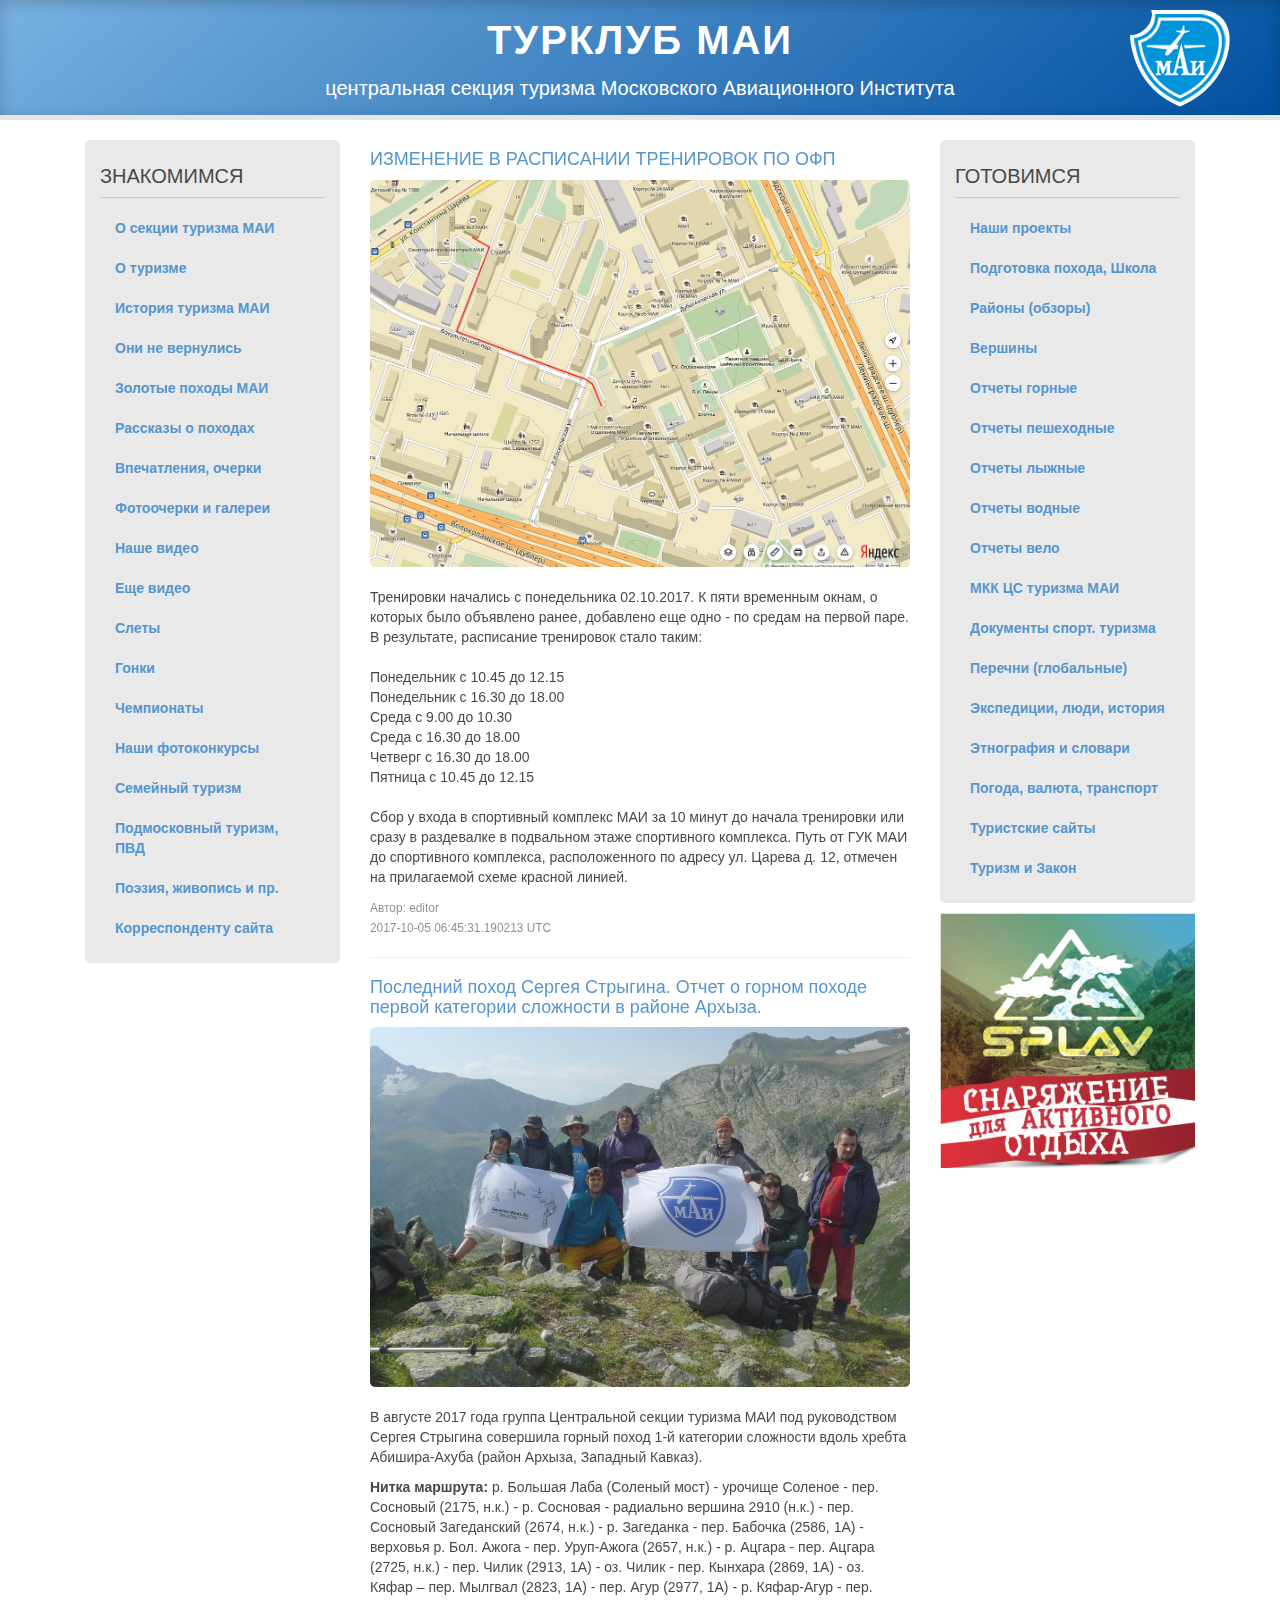
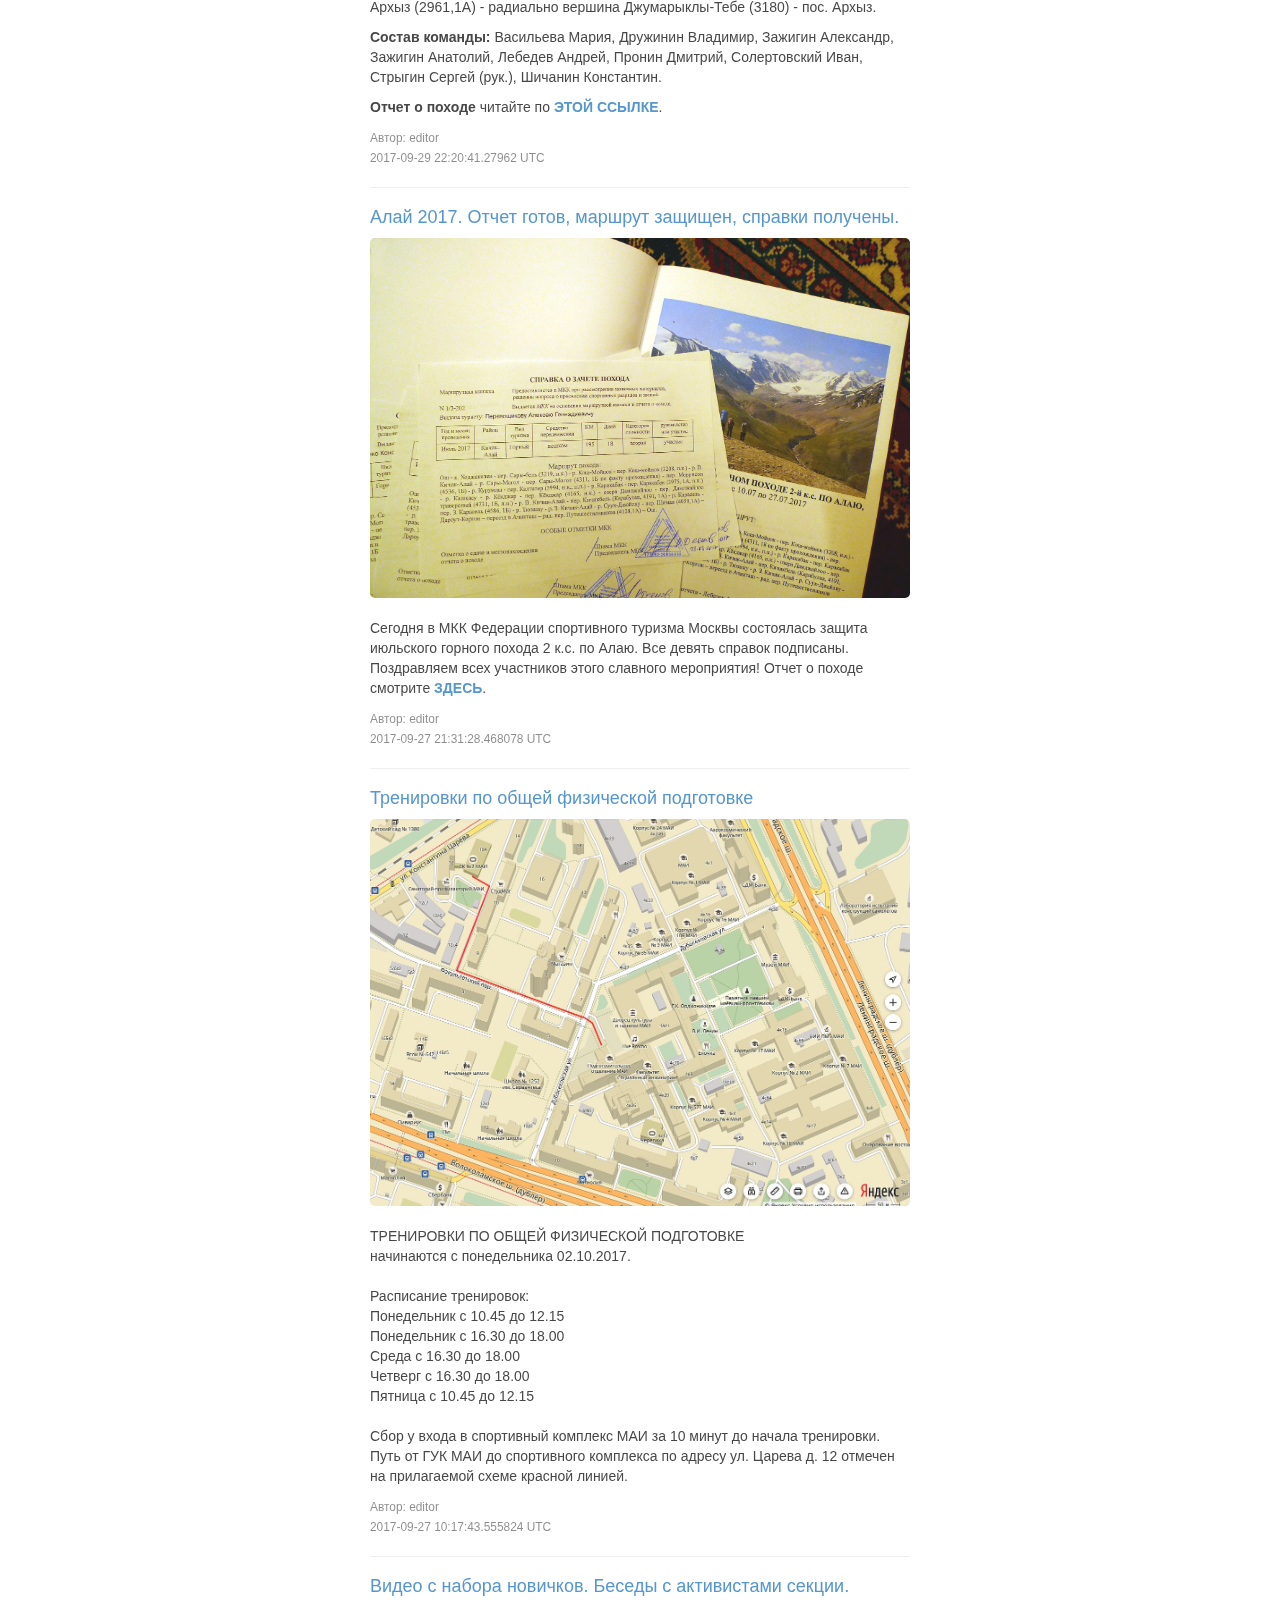
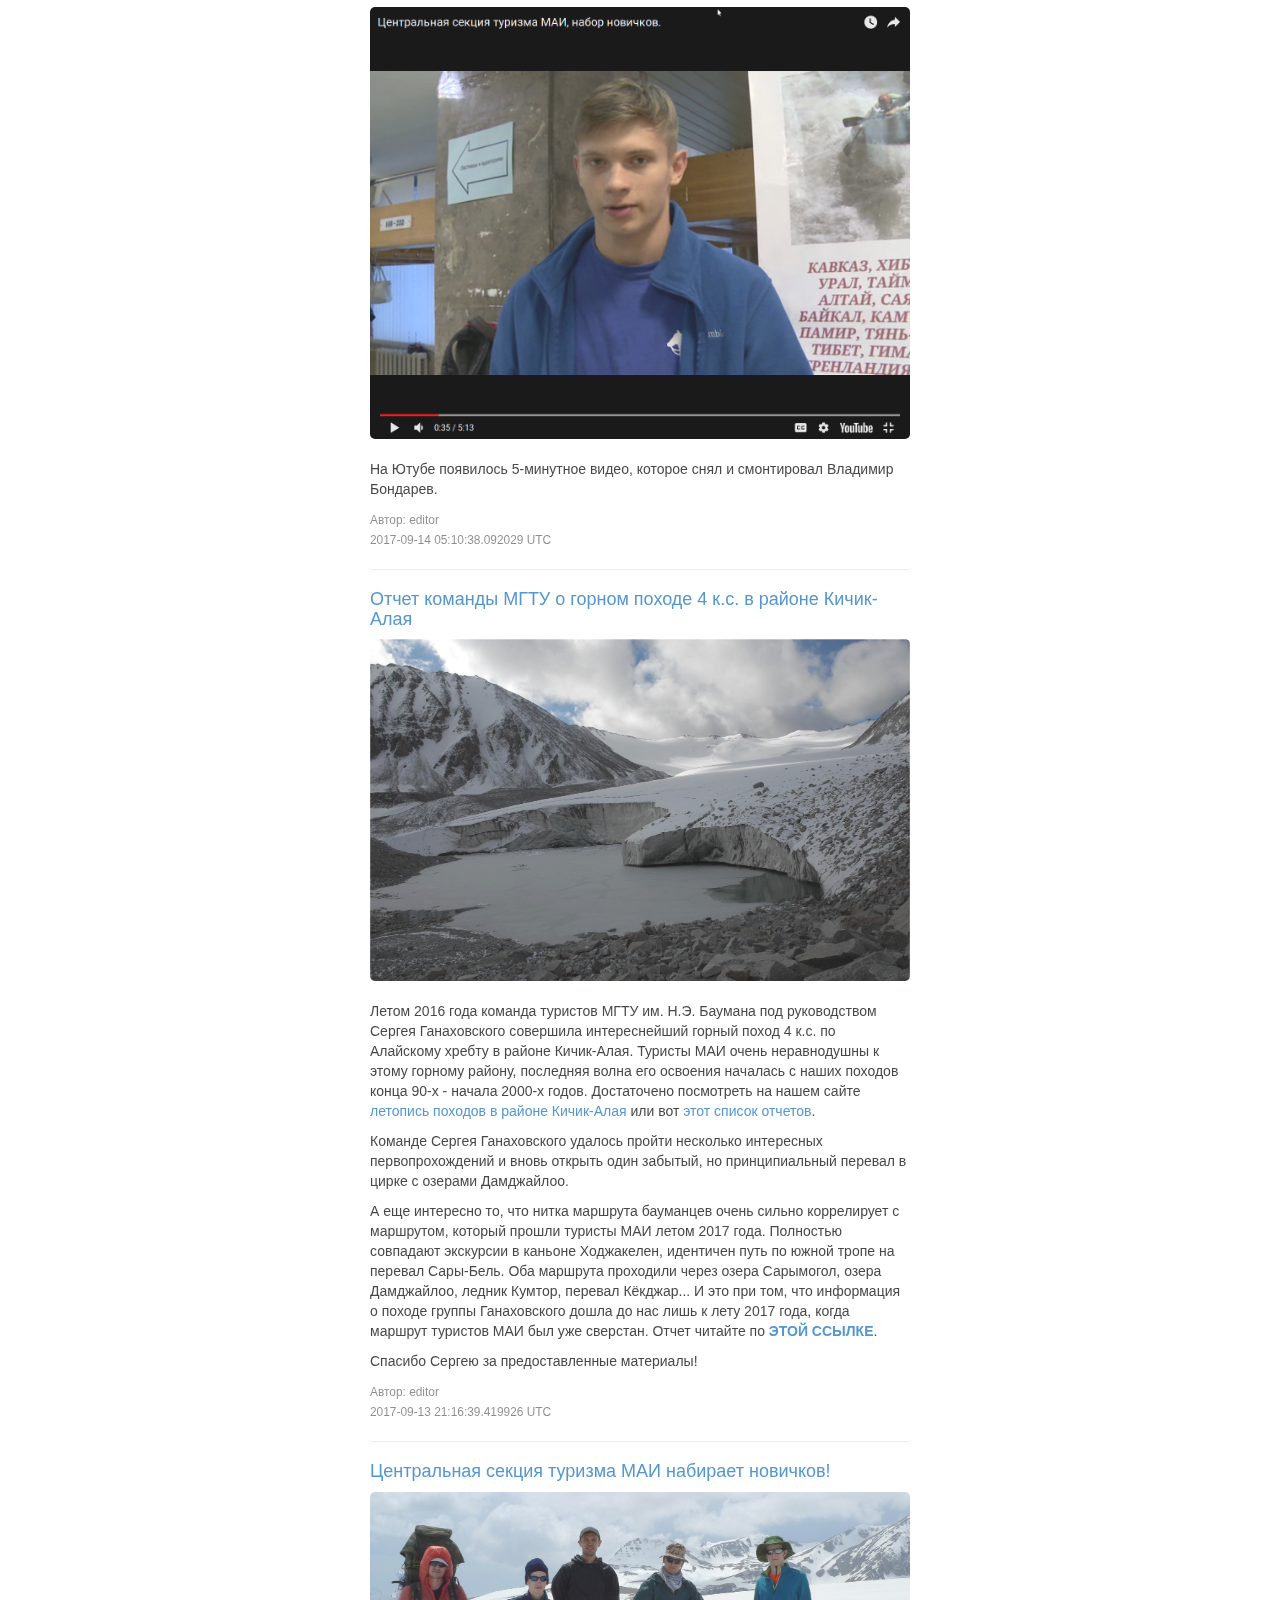
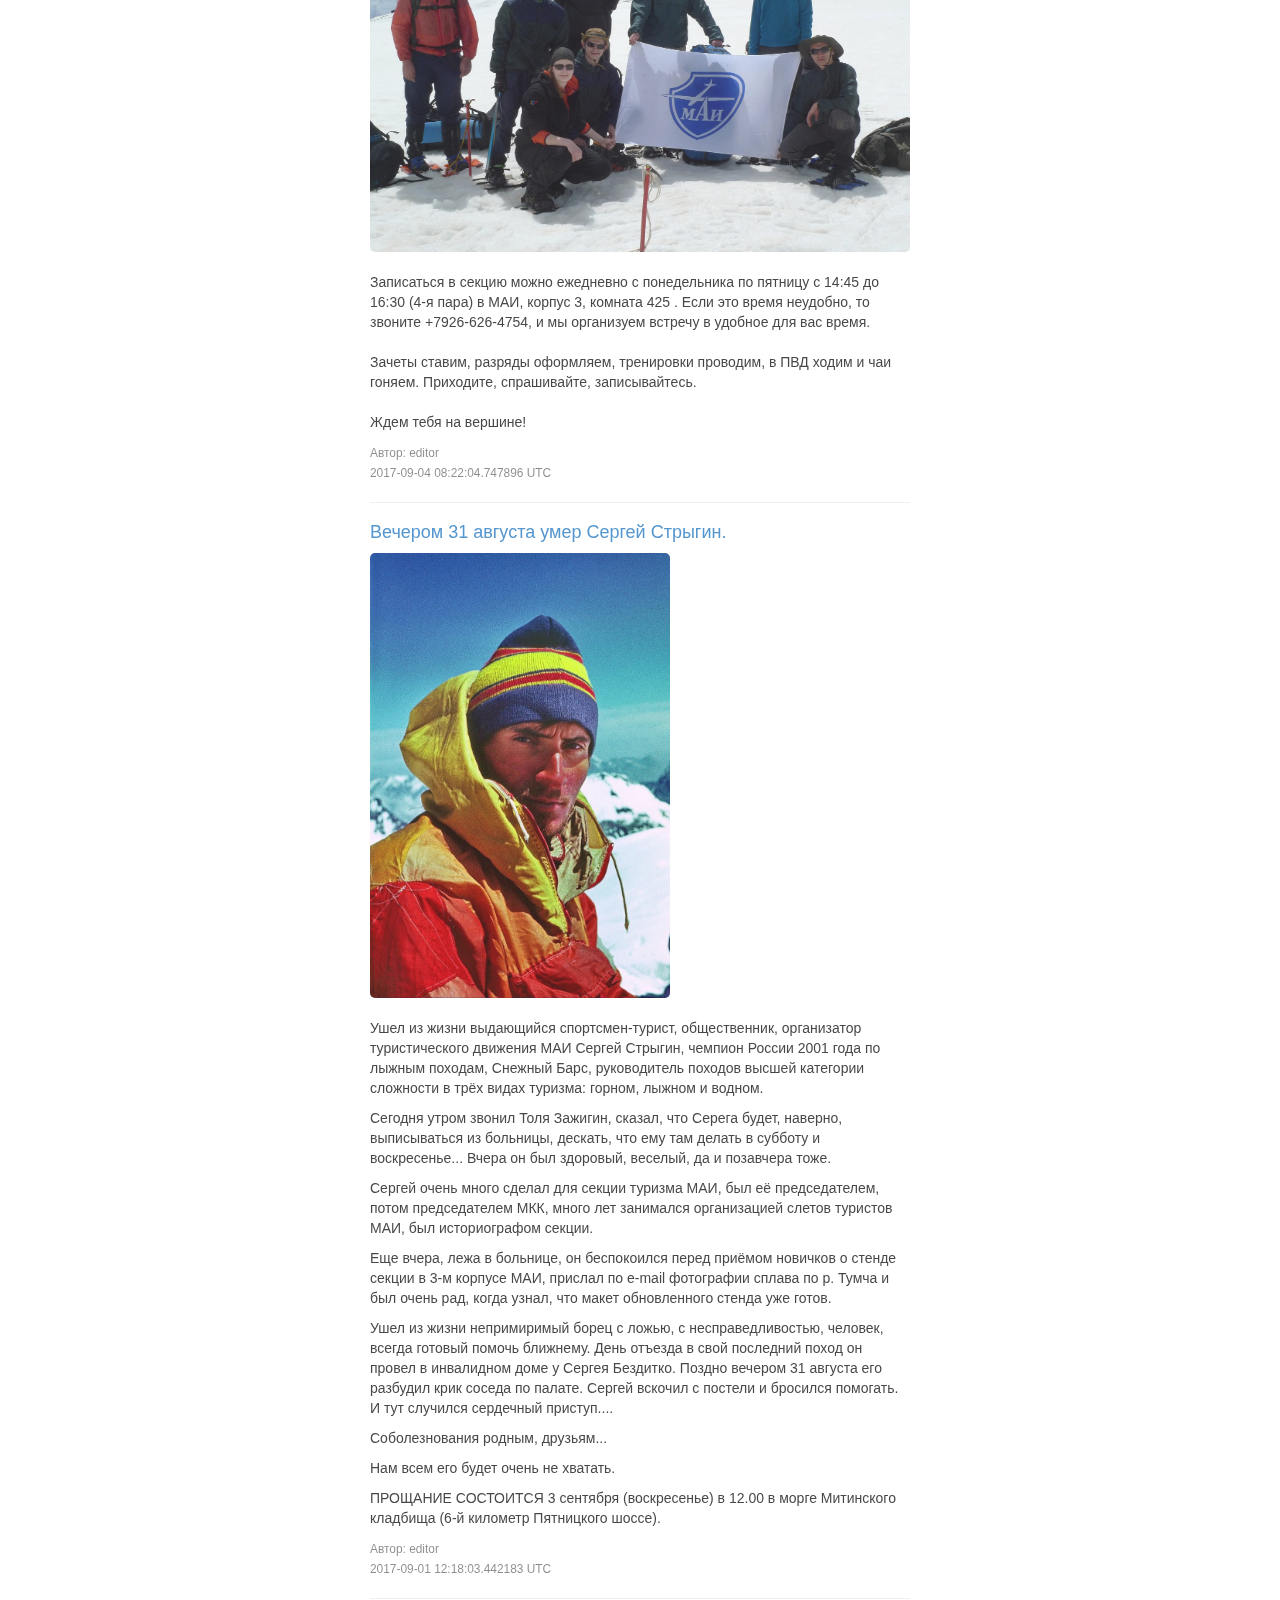
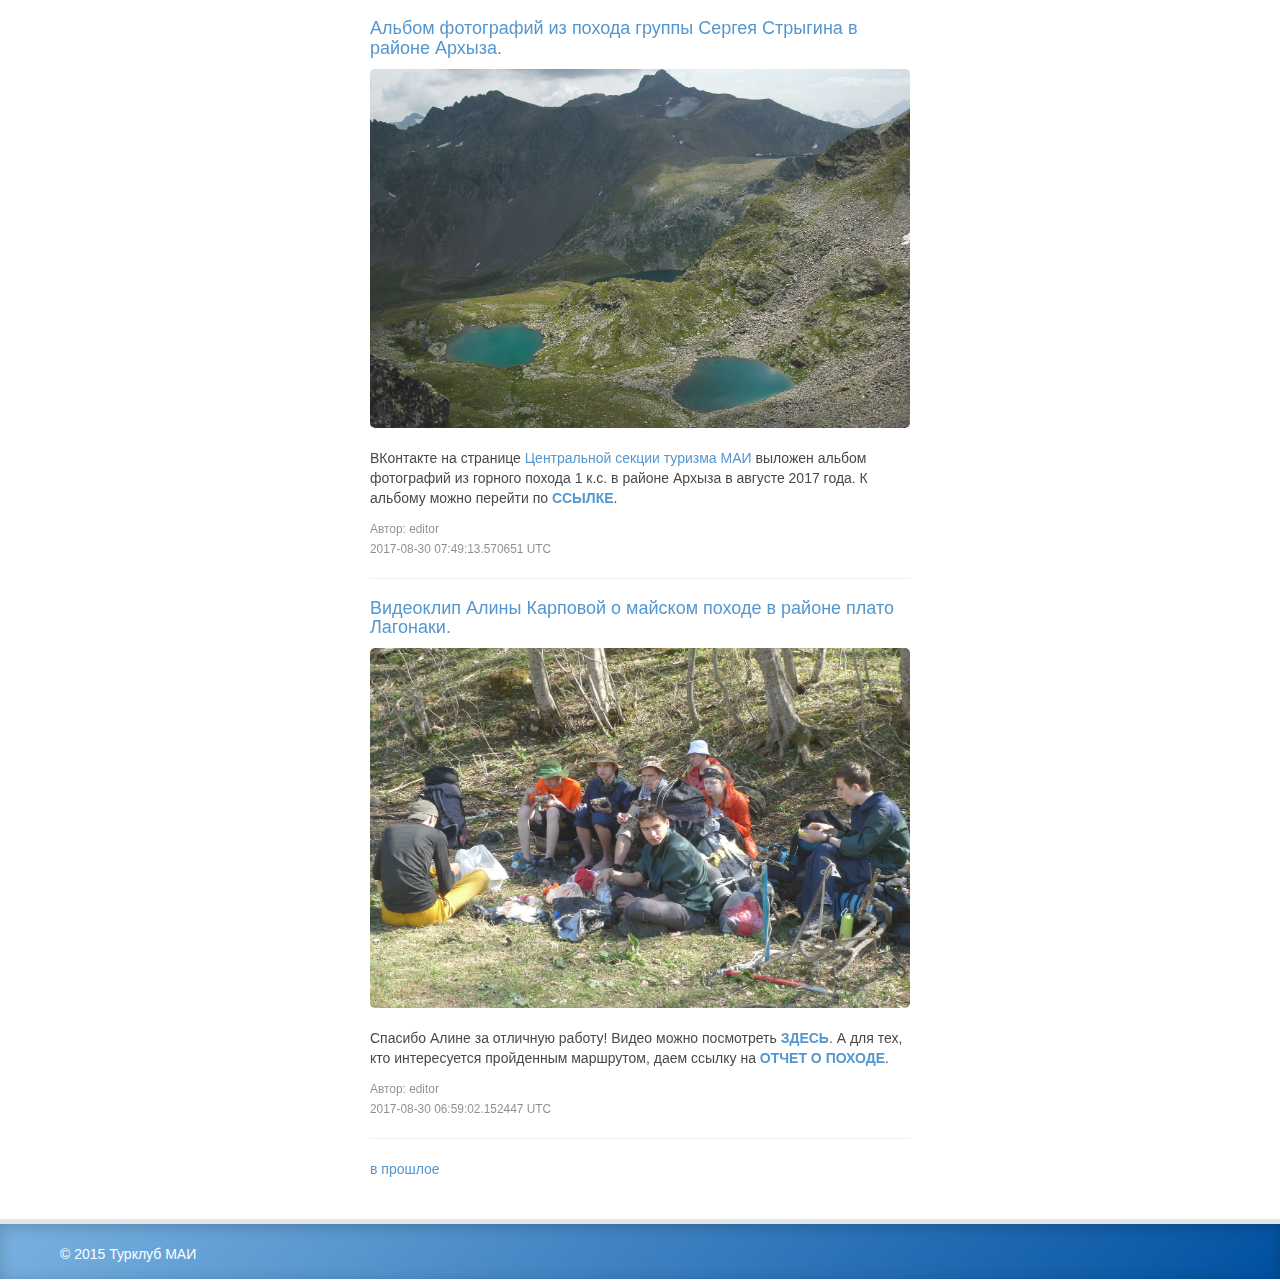
==== index.html @ b6c9dc5e "!" ====
<!DOCTYPE html>
<!-- saved from url=(0025)http://www.turclubmai.ru/ -->
<html class="js" lang="en"><!--<![endif]--><head><meta http-equiv="Content-Type" content="text/html; charset=UTF-8"><title>Турклуб МАИ</title><meta name="description" content=""><meta name="author" content=""><meta name="viewport" content="width=device-width,initial-scale=1"><link rel="stylesheet" href="./files/bootstrap.css"><link rel="stylesheet" href="./files/tkmai.css"><!--[if lt IE 9]><script src="http://html5shiv.googlecode.com/svn/trunk/html5.js"></script><![endif]--><script>document.documentElement.className = document.documentElement.className.replace(/\bno-js\b/,'js');</script></head><body>
<header class="site-header"> 
	
		<a href="http://www.mai.ru/" ><img src="logo-mai-2016-feb-100x100.png" class="image" ></img></a>
		
		<a  class="txt" href="http://www.turclubmai.ru/">Турклуб МАИ</a>
		<a  class="addition" href="http://www.turclubmai.ru/">центральная секция туризма Московского Авиационного Института</a>
</header>
<div class="container"><div id="main" role="main"><div class="row-fluid" style="margin-top:20px; background-color:#ffffff; opacity:0.9;"><div class="col-sm-3"><div class="col-sm-3-tkmai"><h2>ЗНАКОМИМСЯ</h2>
<ul class="nav nav-list"><li><a href="http://www.turclubmai.ru/sub/76">О секции туризма МАИ</a>
</li>
<li><a href="http://www.turclubmai.ru/sub/71">О туризме</a>
</li>
<li><a href="http://www.turclubmai.ru/sub/72">История туризма МАИ</a>
</li>
<li><a href="http://www.turclubmai.ru/sub/95">Они не вернулись</a>
</li>
<li><a href="http://www.turclubmai.ru/sub/91">Золотые походы МАИ</a>
</li>
<li><a href="http://www.turclubmai.ru/sub/73">Рассказы о походах</a>
</li>
<li><a href="http://www.turclubmai.ru/sub/94">Впечатления, очерки</a>
</li>
<li><a href="http://www.turclubmai.ru/sub/74">Фотоочерки и галереи</a>
</li>
<li><a href="http://www.turclubmai.ru/sub/96">Наше видео</a>
</li>
<li><a href="http://www.turclubmai.ru/sub/80">Еще видео</a>
</li>
<li><a href="http://www.turclubmai.ru/sub/82">Слеты</a>
</li>
<li><a href="http://www.turclubmai.ru/sub/90">Гонки</a>
</li>
<li><a href="http://www.turclubmai.ru/sub/83">Чемпионаты</a>
</li>
<li><a href="http://www.turclubmai.ru/sub/261">Наши фотоконкурсы</a>
</li>
<li><a href="http://www.turclubmai.ru/sub/97">Семейный туризм</a>
</li>
<li><a href="http://www.turclubmai.ru/sub/88">Подмосковный туризм, ПВД</a>
</li>
<li><a href="http://www.turclubmai.ru/sub/85">Поэзия, живопись и пр.</a>
</li>
<li><a href="http://www.turclubmai.ru/sub/315">Корреспонденту сайта</a>
</li>
</ul>
</div>
</div>
<div class="col-sm-6"><article class="post"><h4><a href="http://www.turclubmai.ru/post/view/1885">ИЗМЕНЕНИЕ В РАСПИСАНИИ ТРЕНИРОВОК ПО ОФП</a>
</h4>
<p><a href="./files/2017_09_27.jpg"><img alt="" src="./files/2017_09_27.jpg" style="height:387px; width:540px"></a></p>

<p>Тренировки начались с понедельника 02.10.2017. К пяти временным окнам, о которых было объявлено ранее, добавлено еще одно - по средам на первой паре. В результате, расписание тренировок стало таким:<br>
<br>
Понедельник с 10.45 до 12.15<br>
Понедельник с 16.30 до 18.00<br>
Среда с 9.00 до 10.30<br>
Среда с 16.30 до 18.00<br>
Четверг с 16.30 до 18.00<br>
Пятница с 10.45 до 12.15<br>
<br>
Сбор у входа в спортивный комплекс МАИ за 10 минут до начала тренировки или сразу в раздевалке в подвальном этаже спортивного комплекса. Путь от ГУК МАИ до спортивного комплекса, расположенного по адресу ул. Царева д. 12, отмечен на прилагаемой схеме красной линией.</p>

<div class="text-left"><div><small>Автор: editor</small>
</div>
<div><small>2017-10-05 06:45:31.190213 UTC</small>
</div>
</div>
</article>

<hr>
<article class="post"><h4><a href="http://www.turclubmai.ru/post/view/1884">Последний поход Сергея Стрыгина. Отчет о горном походе первой категории сложности в районе Архыза.</a>
</h4>
<p><a href="http://static.turclubmai.ru/papers/2333/"><img alt="" src="./files/00.jpg" style="height:360px; width:540px"></a></p>

<p>В августе 2017 года группа Центральной секции туризма МАИ под руководством Сергея Стрыгина совершила горный поход 1-й категории сложности вдоль хребта Абишира-Ахуба (район Архыза, Западный Кавказ).</p>

<p><strong>Нитка маршрута:</strong> р. Большая Лаба (Соленый мост) - урочище Соленое - пер. Сосновый (2175, н.к.) - р. Сосновая - радиально вершина 2910 (н.к.) - пер. Сосновый Загеданский (2674, н.к.) - р. Загеданка - пер. Бабочка (2586, 1А) - верховья р. Бол. Ажога - пер. Уруп-Ажога (2657, н.к.) - р. Ацгара - пер. Ацгара (2725, н.к.) - пер. Чилик (2913, 1А) - оз. Чилик - пер. Кынхара (2869, 1А) - оз. Кяфар – пер. Мылгвал (2823, 1А) - пер. Агур (2977, 1А) - р. Кяфар-Агур - пер. Архыз (2961,1А) - радиально вершина Джумарыклы-Тебе (3180) - пос. Архыз.</p>

<p><strong>Состав команды:</strong> Васильева Мария, Дружинин Владимир, Зажигин Александр, Зажигин Анатолий, Лебедев Андрей, Пронин Дмитрий, Солертовский Иван, Стрыгин Сергей (рук.), Шичанин Константин.</p>

<p><strong>Отчет о походе</strong> читайте по <strong><a href="http://static.turclubmai.ru/papers/2333/">ЭТОЙ ССЫЛКЕ</a></strong>.</p>

<div class="text-left"><div><small>Автор: editor</small>
</div>
<div><small>2017-09-29 22:20:41.27962 UTC</small>
</div>
</div>
</article>

<hr>
<article class="post"><h4><a href="http://www.turclubmai.ru/post/view/1883">Алай 2017. Отчет готов, маршрут защищен, справки получены. </a>
</h4>
<p><a href="http://static.turclubmai.ru/papers/2023/"><img alt="" src="./files/2017_09_28.jpg" style="height:360px; width:540px"></a></p>

<p>Сегодня в МКК Федерации спортивного туризма Москвы состоялась защита июльского горного похода 2 к.с. по Алаю. Все девять справок подписаны. Поздравляем всех участников этого славного мероприятия! Отчет о походе смотрите <strong><a href="http://static.turclubmai.ru/papers/2023/">ЗДЕСЬ</a></strong>.</p>

<div class="text-left"><div><small>Автор: editor</small>
</div>
<div><small>2017-09-27 21:31:28.468078 UTC</small>
</div>
</div>
</article>

<hr>
<article class="post"><h4><a href="http://www.turclubmai.ru/post/view/1882">Тренировки по общей физической подготовке</a>
</h4>
<p><a href="./files/2017_09_27.jpg"><img alt="" src="./files/2017_09_27.jpg" style="height:387px; width:540px"></a></p>

<p>ТРЕНИРОВКИ ПО ОБЩЕЙ ФИЗИЧЕСКОЙ ПОДГОТОВКЕ<br>
начинаются с понедельника 02.10.2017.<br>
<br>
Расписание тренировок:<br>
Понедельник с 10.45 до 12.15<br>
Понедельник с 16.30 до 18.00<br>
Среда с 16.30 до 18.00<br>
Четверг с 16.30 до 18.00<br>
Пятница с 10.45 до 12.15<br>
<br>
Сбор у входа в спортивный комплекс МАИ за 10 минут до начала тренировки. Путь от ГУК МАИ до спортивного комплекса по адресу ул. Царева д. 12 отмечен на прилагаемой схеме красной линией.</p>

<div class="text-left"><div><small>Автор: editor</small>
</div>
<div><small>2017-09-27 10:17:43.555824 UTC</small>
</div>
</div>
</article>

<hr>
<article class="post"><h4><a href="http://www.turclubmai.ru/post/view/1881">Видео с набора новичков. Беседы с активистами секции.</a>
</h4>
<p><a href="https://www.youtube.com/watch?v=BS0o1VgmzkA&amp;t=47s"><img alt="" src="./files/2017_09_06.jpg" style="height:432px; width:540px"></a></p>

<p>На Ютубе появилось 5-минутное видео, которое снял и смонтировал Владимир Бондарев.</p>

<div class="text-left"><div><small>Автор: editor</small>
</div>
<div><small>2017-09-14 05:10:38.092029 UTC</small>
</div>
</div>
</article>

<hr>
<article class="post"><h4><a href="http://www.turclubmai.ru/post/view/1880">Отчет  команды МГТУ о горном походе 4 к.с. в районе Кичик-Алая </a>
</h4>
<p><a href="http://static.turclubmai.ru/papers/2332/"><img alt="" src="./files/00(1).jpg" style="height:342px; width:540px"></a></p>

<p>Летом 2016 года команда туристов МГТУ им. Н.Э. Баумана под руководством Сергея Ганаховского совершила интереснейший горный поход 4 к.с. по Алайскому хребту в районе Кичик-Алая. Туристы МАИ очень неравнодушны к этому горному району, последняя волна его освоения началась с наших походов конца 90-х - начала 2000-х годов. Достаточено посмотреть на нашем сайте <a href="http://static.turclubmai.ru/papers/2208/">летопись походов в районе Кичик-Алая</a> или вот <a href="http://www.turclubmai.ru/sub/100">этот список отчетов</a>.&nbsp;</p>

<p>Команде Сергея Ганаховского удалось пройти несколько интересных первопрохождений и вновь открыть один забытый, но принципиальный перевал в цирке с озерами Дамджайлоо.</p>

<p>А еще интересно то, что нитка маршрута бауманцев очень сильно коррелирует с маршрутом, который прошли туристы МАИ летом 2017 года. Полностью совпадают экскурсии в каньоне Ходжакелен, идентичен путь по южной тропе на перевал Сары-Бель. Оба маршрута проходили через озера Сарымогол, озера Дамджайлоо, ледник Кумтор, перевал Кёкджар... И это при том, что информация о походе группы Ганаховского дошла до нас лишь к лету 2017 года, когда маршрут туристов МАИ был уже сверстан. Отчет читайте по <strong><a href="http://static.turclubmai.ru/papers/2332/">ЭТОЙ ССЫЛКЕ</a></strong>.</p>

<p>Спасибо Сергею за предоставленные материалы!</p>

<div class="text-left"><div><small>Автор: editor</small>
</div>
<div><small>2017-09-13 21:16:39.419926 UTC</small>
</div>
</div>
</article>

<hr>
<article class="post"><h4><a href="http://www.turclubmai.ru/post/view/1879">Центральная секция туризма МАИ набирает новичков!</a>
</h4>
<p><a href="./files/10.jpg"><img alt="" src="./files/10.jpg" style="height:360px; width:540px"></a></p>

<p>Записаться в секцию можно ежедневно с понедельника по пятницу с 14:45 до 16:30 (4-я пара) в МАИ, корпус 3, комната 425 . Если это время неудобно, то звоните +7926-626-4754, и мы организуем встречу в удобное для вас время.<br>
<br>
Зачеты ставим, разряды оформляем, тренировки проводим, в ПВД ходим и чаи гоняем. Приходите, спрашивайте, записывайтесь.<br>
<br>
Ждем тебя на вершине!</p>

<div class="text-left"><div><small>Автор: editor</small>
</div>
<div><small>2017-09-04 08:22:04.747896 UTC</small>
</div>
</div>
</article>

<hr>
<article class="post"><h4><a href="http://www.turclubmai.ru/post/view/1878">Вечером 31 августа умер Сергей Стрыгин.</a>
</h4>
<p><a href="./files/index_html_m54dadef.jpg"><img alt="" src="./files/index_html_m54dadef.jpg" style="height:445px; width:300px"></a></p>

<p>Ушел из жизни выдающийся спортсмен-турист, общественник, организатор туристического движения МАИ Сергей Стрыгин, чемпион России 2001 года по лыжным походам, Снежный Барс, руководитель походов высшей категории сложности в трёх видах туризма: горном, лыжном и водном.</p>

<p>Сегодня утром звонил Толя Зажигин, сказал, что Серега будет, наверно, выписываться из больницы, дескать, что ему там делать в субботу и воскресенье... Вчера он был здоровый, веселый, да и позавчера тоже.</p>

<p>Сергей очень много сделал для секции туризма МАИ, был её председателем, потом председателем МКК, много лет занимался организацией слетов туристов МАИ, был историографом секции.</p>

<p>Еще вчера, лежа в больнице, он беспокоился перед приёмом новичков о стенде секции в 3-м корпусе МАИ, прислал по e-mail фотографии сплава по р. Тумча и был очень рад, когда узнал, что макет обновленного стенда уже готов.</p>

<p>Ушел из жизни непримиримый борец с ложью, с несправедливостью, человек, всегда готовый помочь ближнему. День отъезда в свой последний поход он провел в инвалидном доме у Сергея Бездитко. Поздно вечером 31 августа его разбудил крик соседа по палате. Сергей вскочил с постели и бросился помогать. И тут случился сердечный приступ....</p>

<p>Соболезнования родным, друзьям...</p>

<p>Нам всем его будет очень не хватать.</p>

<p>ПРОЩАНИЕ СОСТОИТСЯ 3 сентября (воскресенье) в 12.00 в морге Митинского кладбища (6-й километр Пятницкого шоссе).</p>

<div class="text-left"><div><small>Автор: editor</small>
</div>
<div><small>2017-09-01 12:18:03.442183 UTC</small>
</div>
</div>
</article>

<hr>
<article class="post"><h4><a href="http://www.turclubmai.ru/post/view/1877">Альбом фотографий из похода группы Сергея Стрыгина в районе Архыза.</a>
</h4>
<p><a href="https://vk.com/album-149009562_246824084"><img alt="" src="./files/28.jpg" style="height:359px; width:540px"></a></p>

<p>ВКонтакте на странице <a href="https://vk.com/turclubmai">Центральной секции туризма МАИ</a> выложен альбом фотографий из горного похода 1 к.с. в районе Архыза в августе 2017 года. К альбому можно перейти по <strong><a href="https://vk.com/album-149009562_246824084">ССЫЛКЕ</a></strong>.&nbsp;</p>

<div class="text-left"><div><small>Автор: editor</small>
</div>
<div><small>2017-08-30 07:49:13.570651 UTC</small>
</div>
</div>
</article>

<hr>
<article class="post"><h4><a href="http://www.turclubmai.ru/post/view/1876">Видеоклип Алины Карповой о майском походе в районе плато Лагонаки.</a>
</h4>
<p><a href="http://static.turclubmai.ru/papers/2331/"><img alt="" src="./files/04.jpg" style="height:360px; width:540px"></a></p>

<p>Спасибо Алине за отличную работу! Видео можно посмотреть <strong><a href="http://static.turclubmai.ru/papers/2331/">ЗДЕСЬ</a></strong>. А для тех, кто интересуется пройденным маршрутом, даем ссылку на <strong><a href="http://static.turclubmai.ru/papers/2017/">ОТЧЕТ О ПОХОДЕ</a></strong>.</p>

<div class="text-left"><div><small>Автор: editor</small>
</div>
<div><small>2017-08-30 06:59:02.152447 UTC</small>
</div>
</div>
</article>

<hr>
<div><span class="past"><a href="http://www.turclubmai.ru/2">в прошлое</a>
</span>
</div>
</div>
<div class="col-sm-3"><div class="col-sm-3-tkmai"><h2>ГОТОВИМСЯ</h2>
<ul class="nav nav-list"><li><a href="http://www.turclubmai.ru/sub/223">Наши проекты</a>
</li>
<li><a href="http://www.turclubmai.ru/sub/197">Подготовка похода, Школа</a>
</li>
<li><a href="http://www.turclubmai.ru/sub/25">Районы (обзоры)</a>
</li>
<li><a href="http://www.turclubmai.ru/sub/3">Вершины</a>
</li>
<li><a href="http://www.turclubmai.ru/sub/99">Отчеты горные</a>
</li>
<li><a href="http://www.turclubmai.ru/sub/175">Отчеты пешеходные</a>
</li>
<li><a href="http://www.turclubmai.ru/sub/138">Отчеты лыжные</a>
</li>
<li><a href="http://www.turclubmai.ru/sub/163">Отчеты водные</a>
</li>
<li><a href="http://www.turclubmai.ru/sub/193">Отчеты вело</a>
</li>
<li><a href="http://www.turclubmai.ru/sub/75">МКК ЦС туризма МАИ</a>
</li>
<li><a href="http://www.turclubmai.ru/sub/86">Документы спорт. туризма</a>
</li>
<li><a href="http://www.turclubmai.ru/sub/222">Перечни (глобальные)</a>
</li>
<li><a href="http://www.turclubmai.ru/sub/259">Экспедиции, люди, история</a>
</li>
<li><a href="http://www.turclubmai.ru/sub/255">Этнография и словари</a>
</li>
<li><a href="http://www.turclubmai.ru/sub/217">Погода, валюта, транспорт</a>
</li>
<li><a href="http://www.turclubmai.ru/sub/279">Туристские сайты</a>
</li>
<li><a href="http://www.turclubmai.ru/sub/92">Туризм и Закон</a>
</li>
</ul>
</div>
<a href="http://www.splav.ru/"><img style="margin-top: 10px; width:100%;" src="./files/splav.jpg" alt="">
</a>
</div>
</div>
</div>
</div>
<footer class="site-footer">© 2015 Турклуб МАИ</footer>
</body></html>
---- files/tkmai.css ----
.site-header {
    height: 120px;
    background: -moz-linear-gradient(140deg,#7ab2e1 0%,#0050a1 100%);
    background: -webkit-linear-gradient(140deg,#7ab2e1 0%,#0050a1 100%);
    background: -ms-linear-gradient(140deg,#7ab2e1 0%,#0050a1 100%);
    background: linear-gradient(140deg,#7ab2e1 0%,#0050a1 100%);
    box-shadow: inset 0px 3px 15px 0px rgba(0,0,0,0.2);
    border-bottom: 5px solid #e5e5e5;
}

.site-header .addition{
    color: white;
    display: inline-block;
    text-align: center;
    width: 70%;
    margin-left: 15%;
    line-height: 10px;
    font-size: 20px;
}

.site-header .image{
    float: right;
    display: inline-block;
    margin-top:10px;
    margin-right:50px;
    -webkit-transition: scale 2s; /* For Safari 3.1 to 6.0 */
    transition: transform  0.5s;
}

.site-header .image:hover{
    transform: scale(1.05,1.05);

}

.site-header .txt {
    display: inline-block;
    width: 50%;
    text-align: center;
    margin-left: 25%;
    line-height: 80px;
    
    font-size: 40px;
    color: white;
    font-weight: bold;
    text-transform: uppercase;
    letter-spacing: 2px;

}


.site-header .txt:hover, .site-header .addition:hover, .site-header .txt:link, .site-header .addition:link {
    text-decoration: none;
}

.post img {
    width: 100%;
    margin-bottom: 10px;
    border-radius: 5px;
}

.post b {
    display: block;
    margin-bottom: 5px;
}
.post small {
    color: rgba(0, 0, 0, 0.5);
}

.col-sm-3-tkmai {
    padding: 15px;
    background: #e7e7e7;
    border-radius: 5px;
}

.col-sm-3-tkmai h2 {
    font-size: 20px;
    text-transform: uppercase;
    border-bottom: 1px solid rgba(112, 112, 112, 0.3);
    padding-bottom: 10px;
    margin-top: 10px;
}
.col-sm-6 {
    padding-bottom: 40px;
}

.col-sm-6 .future {
    float: right;
}

.site-footer {
    height: 60px;
    line-height: 60px;
    padding: 0 60px;
    color: white;
    background: -moz-linear-gradient(140deg,#7ab2e1 0%,#0050a1 100%);
    background: -webkit-linear-gradient(140deg,#7ab2e1 0%,#0050a1 100%);
    background: -ms-linear-gradient(140deg,#7ab2e1 0%,#0050a1 100%);
    background: linear-gradient(140deg,#7ab2e1 0%,#0050a1 100%);
    box-shadow: inset 0px 3px 15px 0px rgba(0,0,0,0.2);
    border-top: 5px solid #e5e5e5;
}
.site-footer .mail {
    float: right;
    color: white;
}
.site-footer .mail:hover {
    color: white;
}

.nav {
    font-weight: bold;
}


/* .site-header { */
/*     height: 120px; */
/*     background: #217ec2; */
/* } */
/* .site-header .logo { */
/*     padding: 0 80px; */
/*     display: block; */
/*     line-height: 120px; */
/*     font-size: 40px; */
/*     color: white; */
/*     font-weight: bold; */
/*     text-transform: uppercase; */
/*     letter-spacing: 2px; */
/* } */
/* .site-header .logo:hover { */
/*     text-decoration: none */
/* } */

/* .post img { */
/*     width: 100%; */
/*     margin-bottom: 10px; */
/* } */
/* .post b { */
/*     display: inline-block; */
/*     margin-bottom: 5px; */
/* } */
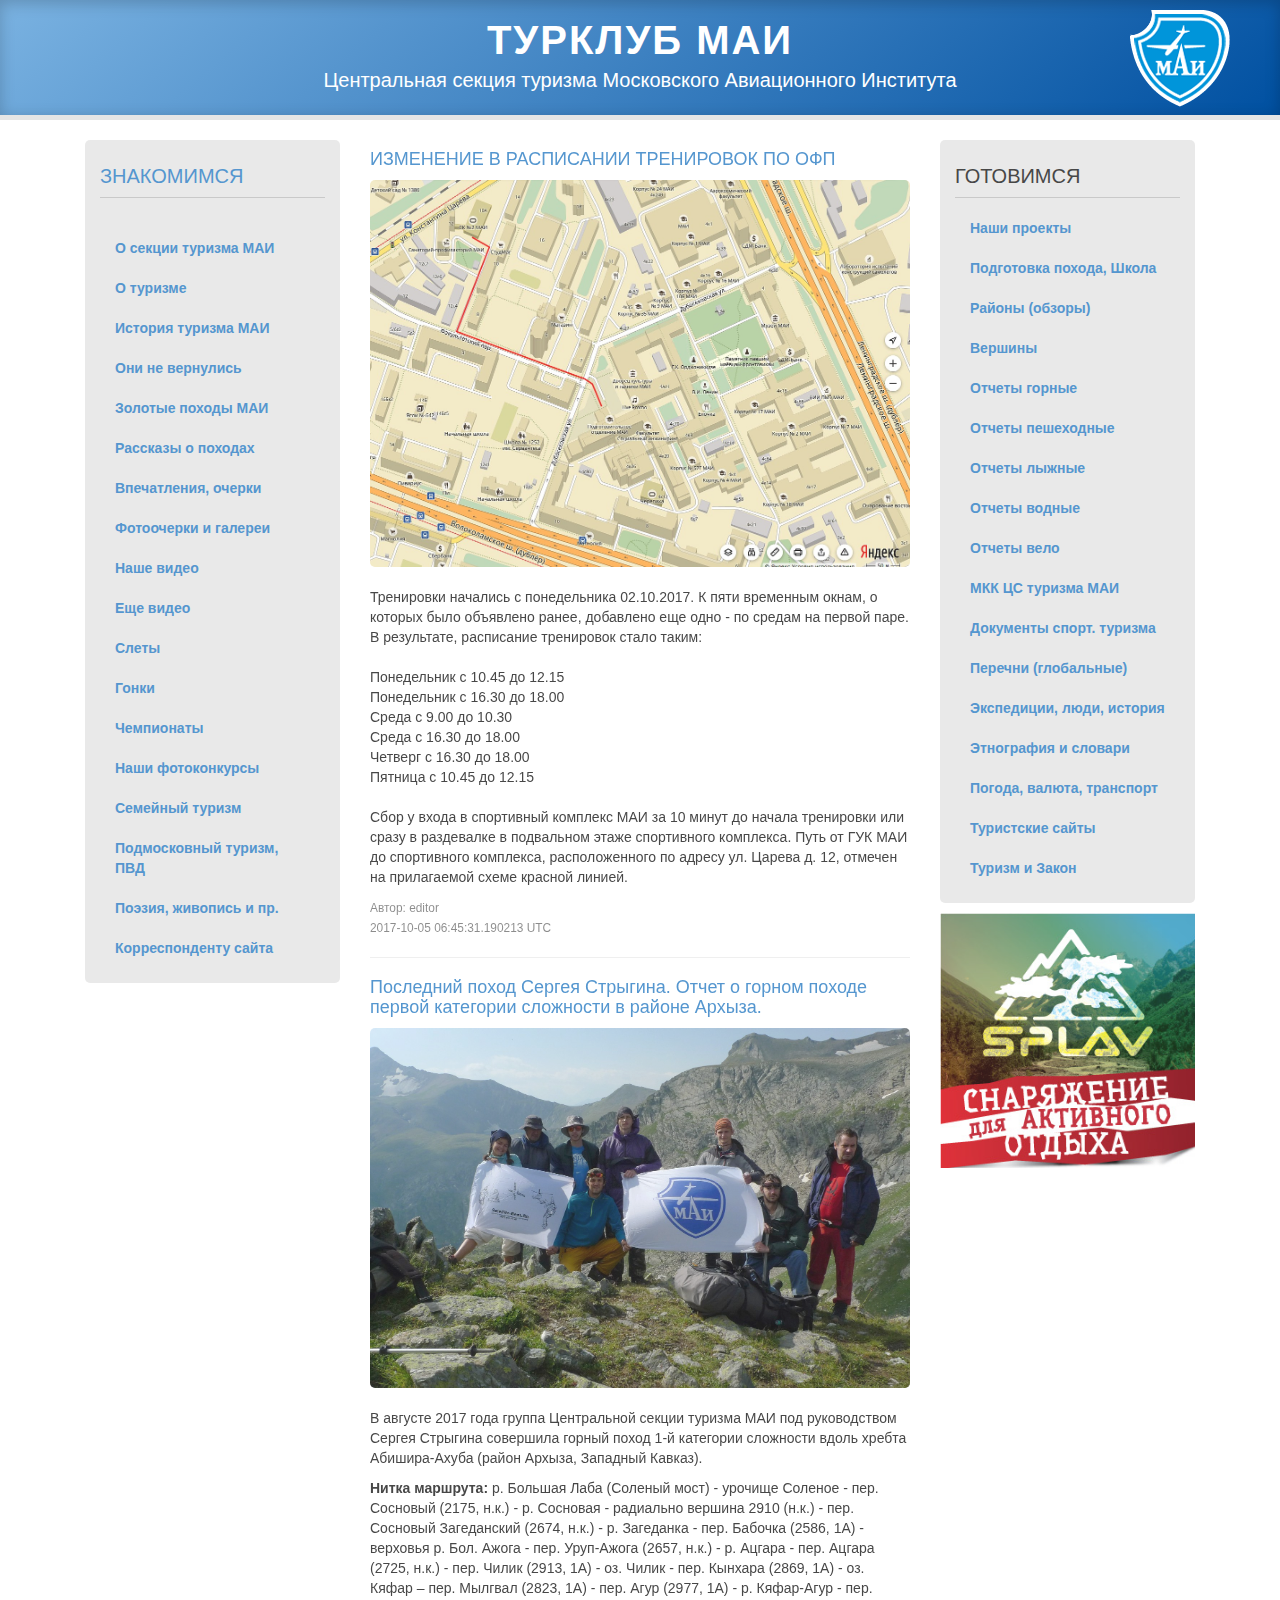
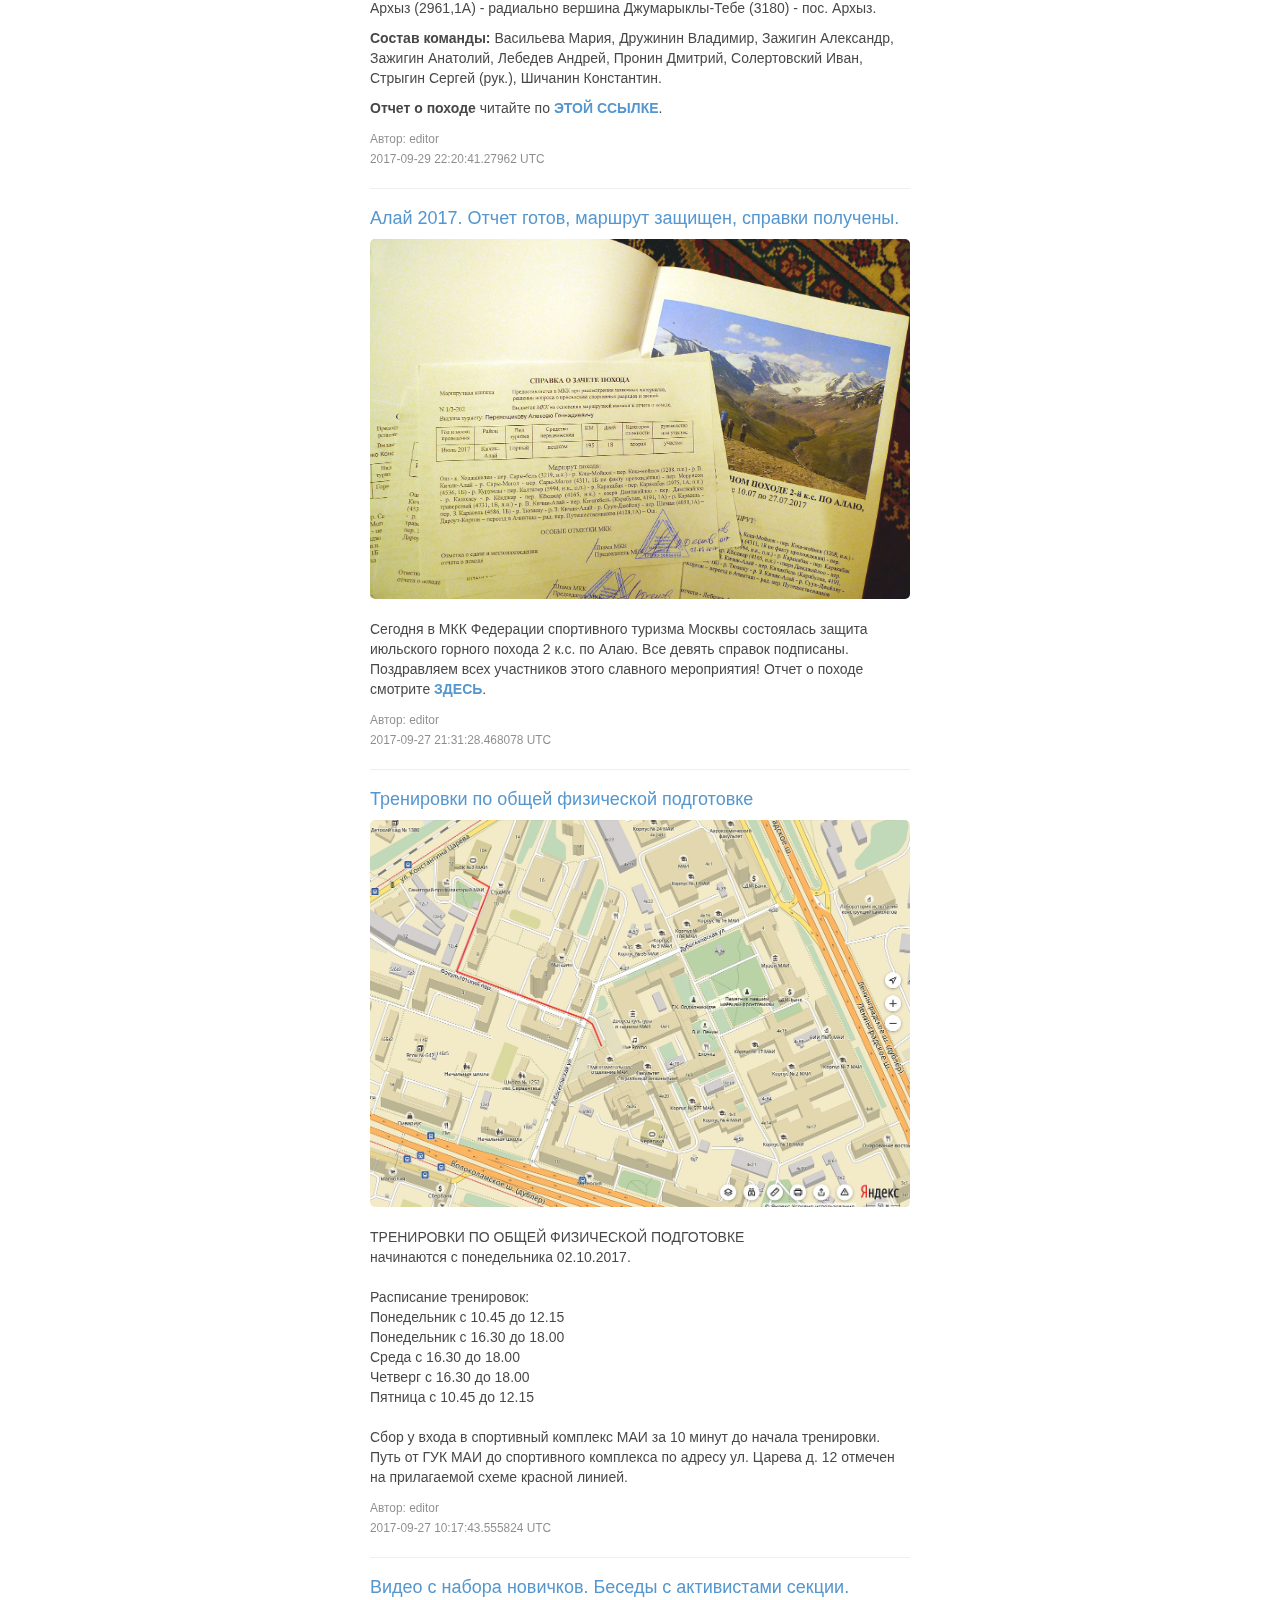
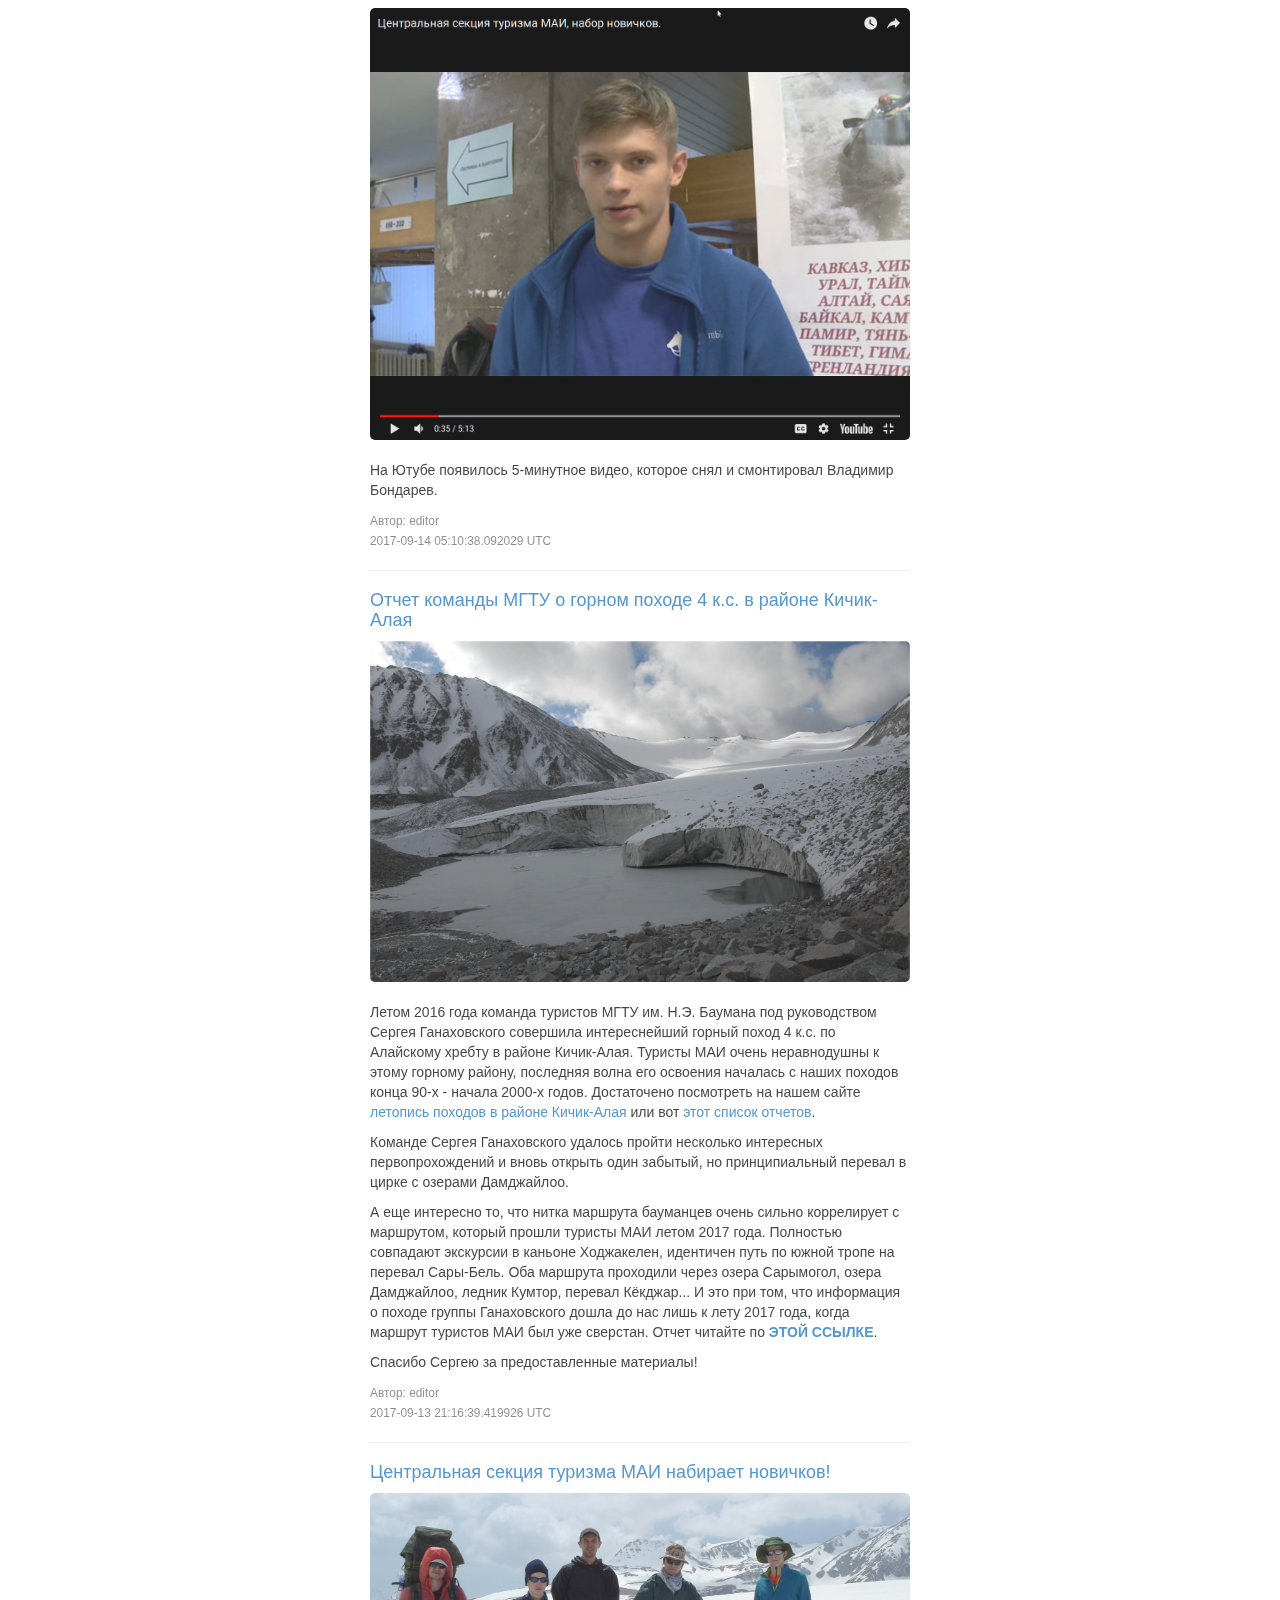
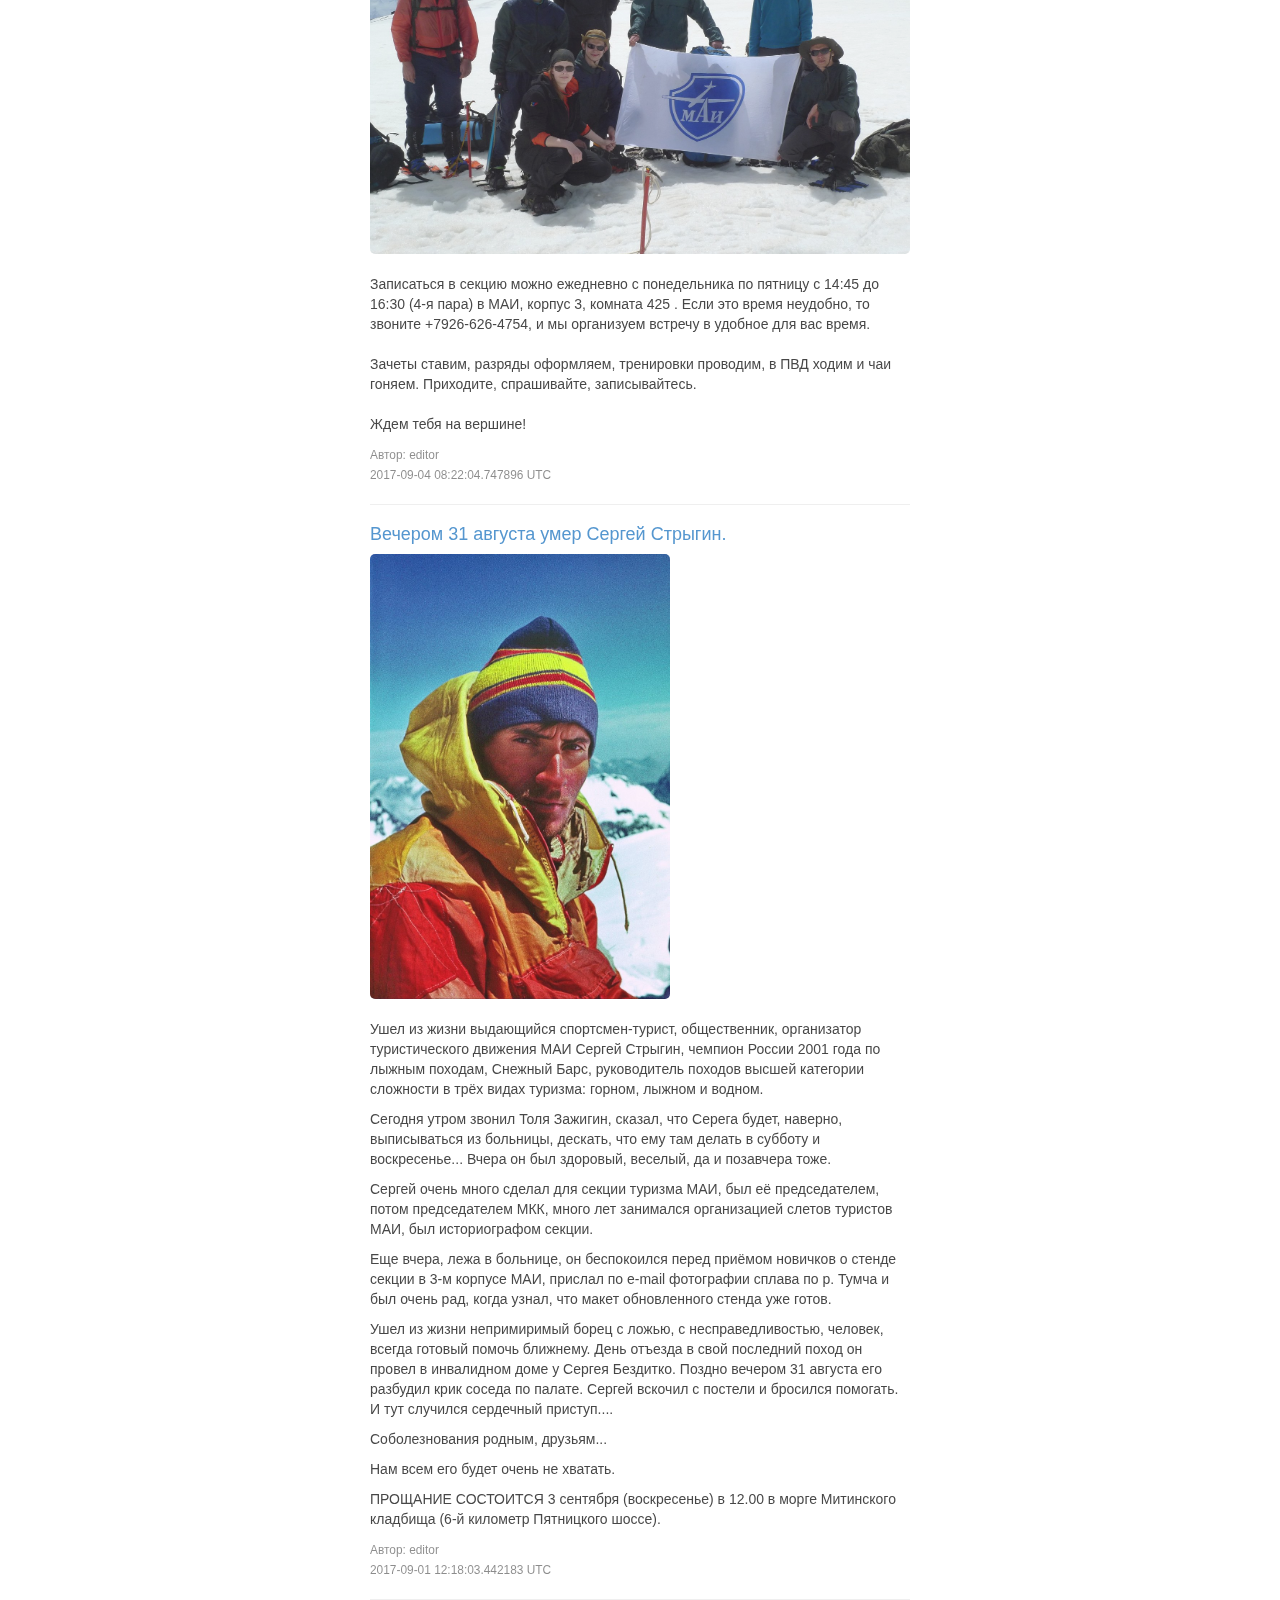
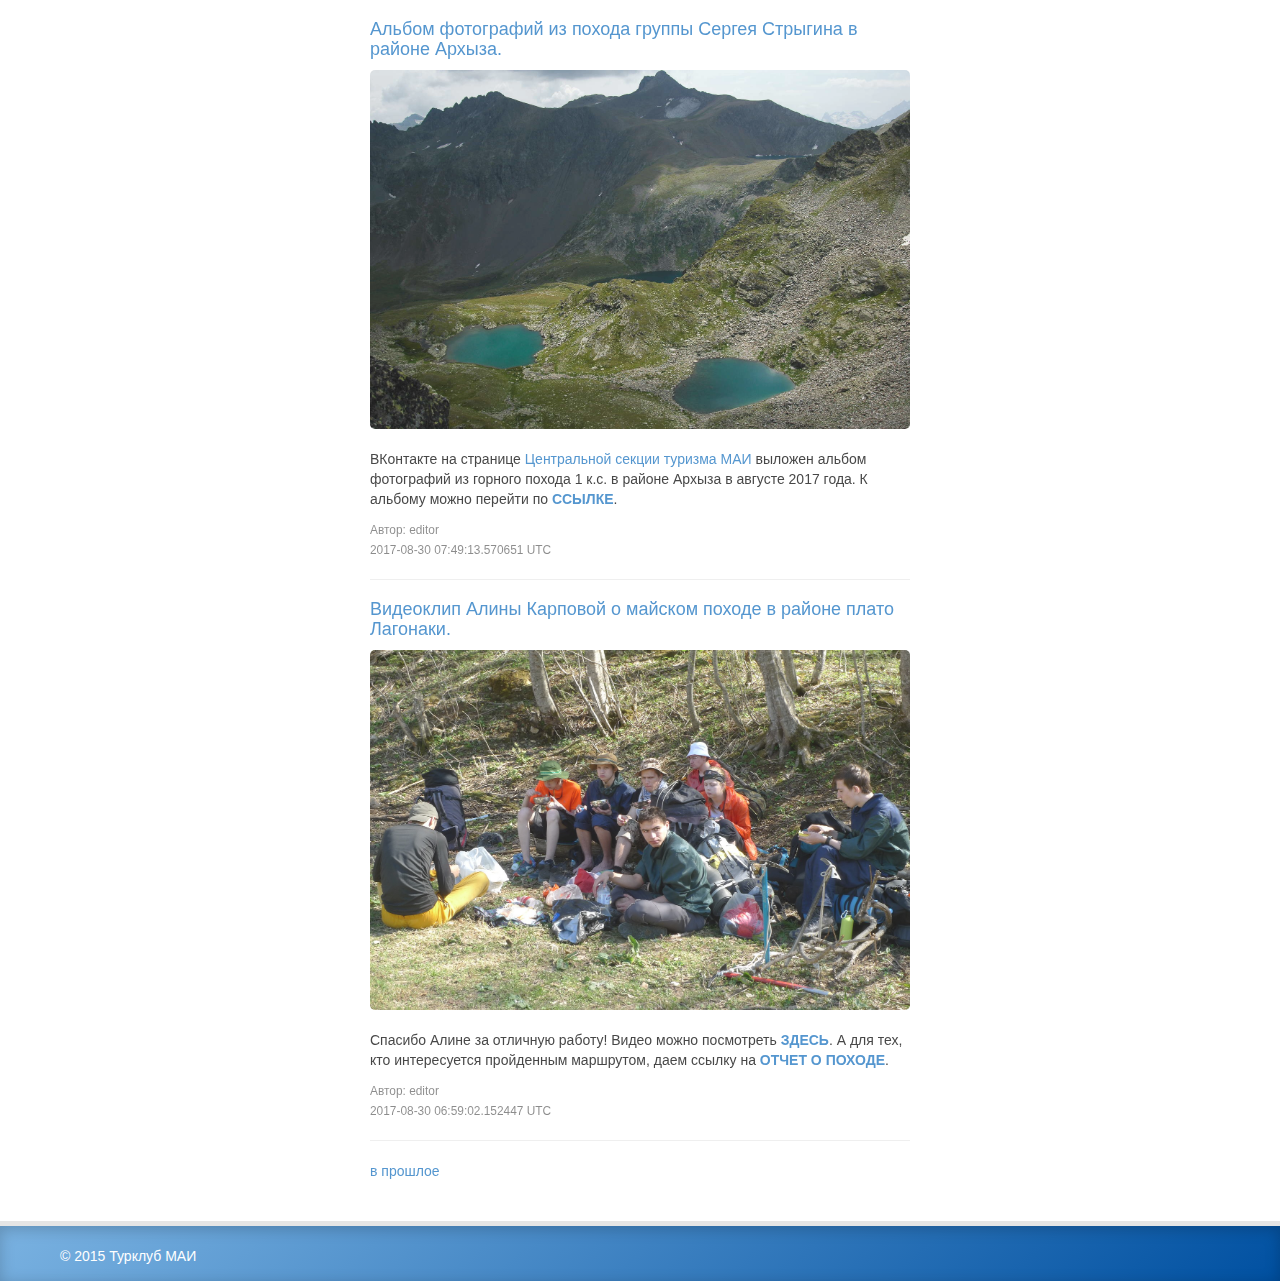
==== commit 61a3d464: "added side menu for portable devices" ====
--- a/index.html
+++ b/index.html
@@ -1,56 +1,146 @@
 <!DOCTYPE html>
 <!-- saved from url=(0025)http://www.turclubmai.ru/ -->
-<html class="js" lang="en"><!--<![endif]--><head><meta http-equiv="Content-Type" content="text/html; charset=UTF-8"><title>Турклуб МАИ</title><meta name="description" content=""><meta name="author" content=""><meta name="viewport" content="width=device-width,initial-scale=1"><link rel="stylesheet" href="./files/bootstrap.css"><link rel="stylesheet" href="./files/tkmai.css"><!--[if lt IE 9]><script src="http://html5shiv.googlecode.com/svn/trunk/html5.js"></script><![endif]--><script>document.documentElement.className = document.documentElement.className.replace(/\bno-js\b/,'js');</script></head><body>
+<html class="js" lang="en"><!--<![endif]--><head><meta http-equiv="Content-Type" content="text/html; charset=UTF-8"><title>Турклуб МАИ</title><meta name="description" content=""><meta name="author" content=""><meta name="viewport" content="width=device-width,initial-scale=1"><link rel="stylesheet" href="./files/bootstrap.css"><link rel="stylesheet" href="./files/tkmai.css"><!--[if lt IE 9]><script src="http://html5shiv.googlecode.com/svn/trunk/html5.js"></script><![endif]--><script>document.documentElement.className = document.documentElement.className.replace(/\bno-js\b/,'js');</script>  <script type="text/javascript" src="files/sideMenu.js"></script></head><body>
 <header class="site-header"> 
-	
+		<img src="files/menuIcon.png" class="menuIcon" onclick="openNav()" ></img>
 		<a href="http://www.mai.ru/" ><img src="logo-mai-2016-feb-100x100.png" class="image" ></img></a>
 		
 		<a  class="txt" href="http://www.turclubmai.ru/">Турклуб МАИ</a>
-		<a  class="addition" href="http://www.turclubmai.ru/">центральная секция туризма Московского Авиационного Института</a>
+		<a  class="addition" href="http://www.turclubmai.ru/">Центральная секция туризма Московского Авиационного Института</a>
 </header>
-<div class="container"><div id="main" role="main"><div class="row-fluid" style="margin-top:20px; background-color:#ffffff; opacity:0.9;"><div class="col-sm-3"><div class="col-sm-3-tkmai"><h2>ЗНАКОМИМСЯ</h2>
-<ul class="nav nav-list"><li><a href="http://www.turclubmai.ru/sub/76">О секции туризма МАИ</a>
-</li>
-<li><a href="http://www.turclubmai.ru/sub/71">О туризме</a>
-</li>
-<li><a href="http://www.turclubmai.ru/sub/72">История туризма МАИ</a>
-</li>
-<li><a href="http://www.turclubmai.ru/sub/95">Они не вернулись</a>
-</li>
-<li><a href="http://www.turclubmai.ru/sub/91">Золотые походы МАИ</a>
-</li>
-<li><a href="http://www.turclubmai.ru/sub/73">Рассказы о походах</a>
-</li>
-<li><a href="http://www.turclubmai.ru/sub/94">Впечатления, очерки</a>
-</li>
-<li><a href="http://www.turclubmai.ru/sub/74">Фотоочерки и галереи</a>
-</li>
-<li><a href="http://www.turclubmai.ru/sub/96">Наше видео</a>
-</li>
-<li><a href="http://www.turclubmai.ru/sub/80">Еще видео</a>
-</li>
-<li><a href="http://www.turclubmai.ru/sub/82">Слеты</a>
-</li>
-<li><a href="http://www.turclubmai.ru/sub/90">Гонки</a>
-</li>
-<li><a href="http://www.turclubmai.ru/sub/83">Чемпионаты</a>
-</li>
-<li><a href="http://www.turclubmai.ru/sub/261">Наши фотоконкурсы</a>
-</li>
-<li><a href="http://www.turclubmai.ru/sub/97">Семейный туризм</a>
-</li>
-<li><a href="http://www.turclubmai.ru/sub/88">Подмосковный туризм, ПВД</a>
-</li>
-<li><a href="http://www.turclubmai.ru/sub/85">Поэзия, живопись и пр.</a>
-</li>
-<li><a href="http://www.turclubmai.ru/sub/315">Корреспонденту сайта</a>
-</li>
-</ul>
-</div>
+<div class="container"><div id="main" role="main"><div class="row-fluid" style="margin-top:20px; background-color:#ffffff; opacity:0.9;">
+
+<div class="SideNav">
+	<a href="javascript:void(0)" class="closebtn" onclick="closeNav()">&times;</a>
+	<a href="http://www.mai.ru/" ><img src="logo-mai-2016-feb-100x100.png" class="image" ></img></a>
+	<h2  onclick="openIntro()" class="txt" style="margin-bottom: 40px">ЗНАКОМИМСЯ</h2>
+	<div class="intro" >
+
+		<ul class="nav nav-list" ><li><a href="http://www.turclubmai.ru/sub/76">О секции туризма МАИ</a>
+		</li>
+		<li><a href="http://www.turclubmai.ru/sub/71">О туризме</a>
+		</li>
+		<li><a href="http://www.turclubmai.ru/sub/72">История туризма МАИ</a>
+		</li>
+		<li><a href="http://www.turclubmai.ru/sub/95">Они не вернулись</a>
+		</li>
+		<li><a href="http://www.turclubmai.ru/sub/91">Золотые походы МАИ</a>
+		</li>
+		<li><a href="http://www.turclubmai.ru/sub/73">Рассказы о походах</a>
+		</li>
+		<li><a href="http://www.turclubmai.ru/sub/94">Впечатления, очерки</a>
+		</li>
+		<li><a href="http://www.turclubmai.ru/sub/74">Фотоочерки и галереи</a>
+		</li>
+		<li><a href="http://www.turclubmai.ru/sub/96">Наше видео</a>
+		</li>
+		<li><a href="http://www.turclubmai.ru/sub/80">Еще видео</a>
+		</li>
+		<li><a href="http://www.turclubmai.ru/sub/82">Слеты</a>
+		</li>
+		<li><a href="http://www.turclubmai.ru/sub/90">Гонки</a>
+		</li>
+		<li><a href="http://www.turclubmai.ru/sub/83">Чемпионаты</a>
+		</li>
+		<li><a href="http://www.turclubmai.ru/sub/261">Наши фотоконкурсы</a>
+		</li>
+		<li><a href="http://www.turclubmai.ru/sub/97">Семейный туризм</a>
+		</li>
+		<li><a href="http://www.turclubmai.ru/sub/88">Подмосковный туризм, ПВД</a>
+		</li>
+		<li><a href="http://www.turclubmai.ru/sub/85">Поэзия, живопись и пр.</a>
+		</li>
+		<li><a href="http://www.turclubmai.ru/sub/315">Корреспонденту сайта</a>
+		</li>
+		</ul>
+	</div>
+	<h2   onclick="openReady()" class="txt">ГОТОВИМСЯ</h2>
+	<div class="ready"><div class="">
+		<ul class="nav nav-list"><li><a href="http://www.turclubmai.ru/sub/223">Наши проекты</a>
+		</li>
+		<li><a href="http://www.turclubmai.ru/sub/197">Подготовка похода, Школа</a>
+		</li>
+		<li><a href="http://www.turclubmai.ru/sub/25">Районы (обзоры)</a>
+		</li>
+		<li><a href="http://www.turclubmai.ru/sub/3">Вершины</a>
+		</li>
+		<li><a href="http://www.turclubmai.ru/sub/99">Отчеты горные</a>
+		</li>
+		<li><a href="http://www.turclubmai.ru/sub/175">Отчеты пешеходные</a>
+		</li>
+		<li><a href="http://www.turclubmai.ru/sub/138">Отчеты лыжные</a>
+		</li>
+		<li><a href="http://www.turclubmai.ru/sub/163">Отчеты водные</a>
+		</li>
+		<li><a href="http://www.turclubmai.ru/sub/193">Отчеты вело</a>
+		</li>
+		<li><a href="http://www.turclubmai.ru/sub/75">МКК ЦС туризма МАИ</a>
+		</li>
+		<li><a href="http://www.turclubmai.ru/sub/86">Документы спорт. туризма</a>
+		</li>
+		<li><a href="http://www.turclubmai.ru/sub/222">Перечни (глобальные)</a>
+		</li>
+		<li><a href="http://www.turclubmai.ru/sub/259">Экспедиции, люди, история</a>
+		</li>
+		<li><a href="http://www.turclubmai.ru/sub/255">Этнография и словари</a>
+		</li>
+		<li><a href="http://www.turclubmai.ru/sub/217">Погода, валюта, транспорт</a>
+		</li>
+		<li><a href="http://www.turclubmai.ru/sub/279">Туристские сайты</a>
+		</li>
+		<li><a href="http://www.turclubmai.ru/sub/92">Туризм и Закон</a>
+		</li>
+		</ul>
+	</div>
+	</div>
+	<a href="http://www.splav.ru/"><img style="margin-top: 40px; width:100%;" src="./files/splav.jpg" alt="">
+</div>
+
+<div class="col-sm-3">
+	<div class="col-sm-3-tkmai"><h2>ЗНАКОМИМСЯ</h2>
+	<ul class="nav nav-list"><li><a href="http://www.turclubmai.ru/sub/76">О секции туризма МАИ</a>
+	</li>
+	<li><a href="http://www.turclubmai.ru/sub/71">О туризме</a>
+	</li>
+	<li><a href="http://www.turclubmai.ru/sub/72">История туризма МАИ</a>
+	</li>
+	<li><a href="http://www.turclubmai.ru/sub/95">Они не вернулись</a>
+	</li>
+	<li><a href="http://www.turclubmai.ru/sub/91">Золотые походы МАИ</a>
+	</li>
+	<li><a href="http://www.turclubmai.ru/sub/73">Рассказы о походах</a>
+	</li>
+	<li><a href="http://www.turclubmai.ru/sub/94">Впечатления, очерки</a>
+	</li>
+	<li><a href="http://www.turclubmai.ru/sub/74">Фотоочерки и галереи</a>
+	</li>
+	<li><a href="http://www.turclubmai.ru/sub/96">Наше видео</a>
+	</li>
+	<li><a href="http://www.turclubmai.ru/sub/80">Еще видео</a>
+	</li>
+	<li><a href="http://www.turclubmai.ru/sub/82">Слеты</a>
+	</li>
+	<li><a href="http://www.turclubmai.ru/sub/90">Гонки</a>
+	</li>
+	<li><a href="http://www.turclubmai.ru/sub/83">Чемпионаты</a>
+	</li>
+	<li><a href="http://www.turclubmai.ru/sub/261">Наши фотоконкурсы</a>
+	</li>
+	<li><a href="http://www.turclubmai.ru/sub/97">Семейный туризм</a>
+	</li>
+	<li><a href="http://www.turclubmai.ru/sub/88">Подмосковный туризм, ПВД</a>
+	</li>
+	<li><a href="http://www.turclubmai.ru/sub/85">Поэзия, живопись и пр.</a>
+	</li>
+	<li><a href="http://www.turclubmai.ru/sub/315">Корреспонденту сайта</a>
+	</li>
+	</ul>
+	</div>
+
 </div>
 <div class="col-sm-6"><article class="post"><h4><a href="http://www.turclubmai.ru/post/view/1885">ИЗМЕНЕНИЕ В РАСПИСАНИИ ТРЕНИРОВОК ПО ОФП</a>
 </h4>
-<p><a href="./files/2017_09_27.jpg"><img alt="" src="./files/2017_09_27.jpg" style="height:387px; width:540px"></a></p>
+<p><a href="./files/2017_09_27.jpg"><img alt="" class="image" src="./files/2017_09_27.jpg" style="height:387px; width:540px"></a></p>
 
 <p>Тренировки начались с понедельника 02.10.2017. К пяти временным окнам, о которых было объявлено ранее, добавлено еще одно - по средам на первой паре. В результате, расписание тренировок стало таким:<br>
 <br>
@@ -73,7 +163,7 @@
 <hr>
 <article class="post"><h4><a href="http://www.turclubmai.ru/post/view/1884">Последний поход Сергея Стрыгина. Отчет о горном походе первой категории сложности в районе Архыза.</a>
 </h4>
-<p><a href="http://static.turclubmai.ru/papers/2333/"><img alt="" src="./files/00.jpg" style="height:360px; width:540px"></a></p>
+<p><a href="http://static.turclubmai.ru/papers/2333/"><img alt="" class="image" src="./files/00.jpg" style="height:360px; width:540px"></a></p>
 
 <p>В августе 2017 года группа Центральной секции туризма МАИ под руководством Сергея Стрыгина совершила горный поход 1-й категории сложности вдоль хребта Абишира-Ахуба (район Архыза, Западный Кавказ).</p>
 
@@ -93,7 +183,7 @@
 <hr>
 <article class="post"><h4><a href="http://www.turclubmai.ru/post/view/1883">Алай 2017. Отчет готов, маршрут защищен, справки получены. </a>
 </h4>
-<p><a href="http://static.turclubmai.ru/papers/2023/"><img alt="" src="./files/2017_09_28.jpg" style="height:360px; width:540px"></a></p>
+<p><a href="http://static.turclubmai.ru/papers/2023/"><img alt="" class="image" src="./files/2017_09_28.jpg" style="height:360px; width:540px"></a></p>
 
 <p>Сегодня в МКК Федерации спортивного туризма Москвы состоялась защита июльского горного похода 2 к.с. по Алаю. Все девять справок подписаны. Поздравляем всех участников этого славного мероприятия! Отчет о походе смотрите <strong><a href="http://static.turclubmai.ru/papers/2023/">ЗДЕСЬ</a></strong>.</p>
 
@@ -107,7 +197,7 @@
 <hr>
 <article class="post"><h4><a href="http://www.turclubmai.ru/post/view/1882">Тренировки по общей физической подготовке</a>
 </h4>
-<p><a href="./files/2017_09_27.jpg"><img alt="" src="./files/2017_09_27.jpg" style="height:387px; width:540px"></a></p>
+<p><a href="./files/2017_09_27.jpg"><img alt="" class="image" src="./files/2017_09_27.jpg" style="height:387px; width:540px"></a></p>
 
 <p>ТРЕНИРОВКИ ПО ОБЩЕЙ ФИЗИЧЕСКОЙ ПОДГОТОВКЕ<br>
 начинаются с понедельника 02.10.2017.<br>
@@ -131,7 +221,7 @@
 <hr>
 <article class="post"><h4><a href="http://www.turclubmai.ru/post/view/1881">Видео с набора новичков. Беседы с активистами секции.</a>
 </h4>
-<p><a href="https://www.youtube.com/watch?v=BS0o1VgmzkA&amp;t=47s"><img alt="" src="./files/2017_09_06.jpg" style="height:432px; width:540px"></a></p>
+<p><a href="https://www.youtube.com/watch?v=BS0o1VgmzkA&amp;t=47s"><img alt="" class="image" src="./files/2017_09_06.jpg" style="height:432px; width:540px" ></a></p>
 
 <p>На Ютубе появилось 5-минутное видео, которое снял и смонтировал Владимир Бондарев.</p>
 
@@ -145,7 +235,7 @@
 <hr>
 <article class="post"><h4><a href="http://www.turclubmai.ru/post/view/1880">Отчет  команды МГТУ о горном походе 4 к.с. в районе Кичик-Алая </a>
 </h4>
-<p><a href="http://static.turclubmai.ru/papers/2332/"><img alt="" src="./files/00(1).jpg" style="height:342px; width:540px"></a></p>
+<p><a href="http://static.turclubmai.ru/papers/2332/"><img alt="" class="image" src="./files/00(1).jpg" style="height:342px; width:540px"></a></p>
 
 <p>Летом 2016 года команда туристов МГТУ им. Н.Э. Баумана под руководством Сергея Ганаховского совершила интереснейший горный поход 4 к.с. по Алайскому хребту в районе Кичик-Алая. Туристы МАИ очень неравнодушны к этому горному району, последняя волна его освоения началась с наших походов конца 90-х - начала 2000-х годов. Достаточено посмотреть на нашем сайте <a href="http://static.turclubmai.ru/papers/2208/">летопись походов в районе Кичик-Алая</a> или вот <a href="http://www.turclubmai.ru/sub/100">этот список отчетов</a>.&nbsp;</p>
 
@@ -165,7 +255,7 @@
 <hr>
 <article class="post"><h4><a href="http://www.turclubmai.ru/post/view/1879">Центральная секция туризма МАИ набирает новичков!</a>
 </h4>
-<p><a href="./files/10.jpg"><img alt="" src="./files/10.jpg" style="height:360px; width:540px"></a></p>
+<p><a href="./files/10.jpg"><img alt="" class="image" src="./files/10.jpg" style="height:360px; width:540px"></a></p>
 
 <p>Записаться в секцию можно ежедневно с понедельника по пятницу с 14:45 до 16:30 (4-я пара) в МАИ, корпус 3, комната 425 . Если это время неудобно, то звоните +7926-626-4754, и мы организуем встречу в удобное для вас время.<br>
 <br>
@@ -183,7 +273,7 @@
 <hr>
 <article class="post"><h4><a href="http://www.turclubmai.ru/post/view/1878">Вечером 31 августа умер Сергей Стрыгин.</a>
 </h4>
-<p><a href="./files/index_html_m54dadef.jpg"><img alt="" src="./files/index_html_m54dadef.jpg" style="height:445px; width:300px"></a></p>
+<p><a href="./files/index_html_m54dadef.jpg"><img alt="" class="image" src="./files/index_html_m54dadef.jpg" style="height:445px; width:300px"></a></p>
 
 <p>Ушел из жизни выдающийся спортсмен-турист, общественник, организатор туристического движения МАИ Сергей Стрыгин, чемпион России 2001 года по лыжным походам, Снежный Барс, руководитель походов высшей категории сложности в трёх видах туризма: горном, лыжном и водном.</p>
 
@@ -211,7 +301,7 @@
 <hr>
 <article class="post"><h4><a href="http://www.turclubmai.ru/post/view/1877">Альбом фотографий из похода группы Сергея Стрыгина в районе Архыза.</a>
 </h4>
-<p><a href="https://vk.com/album-149009562_246824084"><img alt="" src="./files/28.jpg" style="height:359px; width:540px"></a></p>
+<p><a href="https://vk.com/album-149009562_246824084"><img alt="" class="image" src="./files/28.jpg" style="height:359px; width:540px"></a></p>
 
 <p>ВКонтакте на странице <a href="https://vk.com/turclubmai">Центральной секции туризма МАИ</a> выложен альбом фотографий из горного похода 1 к.с. в районе Архыза в августе 2017 года. К альбому можно перейти по <strong><a href="https://vk.com/album-149009562_246824084">ССЫЛКЕ</a></strong>.&nbsp;</p>
 
@@ -225,7 +315,7 @@
 <hr>
 <article class="post"><h4><a href="http://www.turclubmai.ru/post/view/1876">Видеоклип Алины Карповой о майском походе в районе плато Лагонаки.</a>
 </h4>
-<p><a href="http://static.turclubmai.ru/papers/2331/"><img alt="" src="./files/04.jpg" style="height:360px; width:540px"></a></p>
+<p><a href="http://static.turclubmai.ru/papers/2331/"><img alt="" class="image" src="./files/04.jpg" style="height:360px; width:540px"></a></p>
 
 <p>Спасибо Алине за отличную работу! Видео можно посмотреть <strong><a href="http://static.turclubmai.ru/papers/2331/">ЗДЕСЬ</a></strong>. А для тех, кто интересуется пройденным маршрутом, даем ссылку на <strong><a href="http://static.turclubmai.ru/papers/2017/">ОТЧЕТ О ПОХОДЕ</a></strong>.</p>
 
--- a/files/tkmai.css
+++ b/files/tkmai.css
@@ -8,28 +8,65 @@
     border-bottom: 5px solid #e5e5e5;
 }
 
+.intro {
+    display: none;
+}
+.ready {
+    display: none;
+}
+
+.SideNav {
+    height: 100%; /* 100% Full-height */
+    width: 0; /* 0 width - change this with JavaScript */
+    position: fixed; /* Stay in place */
+    z-index: 1; /* Stay on top */
+    top: 0;
+    left: 0;
+    background-color: #111; /* Black*/
+    overflow-x: hidden; /* Disable horizontal scroll */
+    overflow-y: hidden;
+    padding-top: 60px; /* Place content 60px from the top */
+    transition: 0.3s; /* 0.5 second transition effect to slide in the sidenav */
+}
+
+.site-header .image{
+    float: right;
+    display: inline-block;
+    margin-top:10px;
+    margin-right:50px;
+    -webkit-transition: scale 0.5s; /* For Safari 3.1 to 6.0 */
+    transition: transform  0.5s;
+}
+.SideNav .image{
+    margin-left:70px;
+
+    display: inline-block;
+    -webkit-transition: scale 0.5s; /* For Safari 3.1 to 6.0 */
+    transition: transform  0.5s;
+}
+
+
+.SideNav .txt{
+    color: white; 
+    
+    cursor: pointer;
+    text-align: center;
+}
+
 .site-header .addition{
     color: white;
     display: inline-block;
     text-align: center;
     width: 70%;
+    margin-top: 10px;
     margin-left: 15%;
-    line-height: 10px;
+    line-height: 20px;
     font-size: 20px;
 }
 
-.site-header .image{
-    float: right;
-    display: inline-block;
-    margin-top:10px;
-    margin-right:50px;
-    -webkit-transition: scale 2s; /* For Safari 3.1 to 6.0 */
-    transition: transform  0.5s;
-}
-
-.site-header .image:hover{
-    transform: scale(1.05,1.05);
-
+.post .image{
+    max-width:100%;
+     height:auto !important;
 }
 
 .site-header .txt {
@@ -37,8 +74,8 @@
     width: 50%;
     text-align: center;
     margin-left: 25%;
-    line-height: 80px;
-    
+    line-height: 40px;
+    margin-top:20px;
     font-size: 40px;
     color: white;
     font-weight: bold;
@@ -47,8 +84,124 @@
 
 }
 
-
-.site-header .txt:hover, .site-header .addition:hover, .site-header .txt:link, .site-header .addition:link {
+.SideNav .closebtn {
+    position: absolute;
+    top: 0;
+    right: 25px;
+    font-size: 36px;
+    margin-left: 50px;
+
+}
+
+@media screen and (max-width: 630px) {
+
+    .site-header .txt {
+        display: inline-block;
+        width: 80%;
+        text-align: center;
+        margin-left: 10%;
+        margin-top: 40px;
+        line-height: 20px;
+        
+        font-size: 20px;
+        color: white;
+        font-weight: bold;
+        text-transform: uppercase;
+        letter-spacing: 2px;
+
+    }
+    .site-header .addition{
+        color: white;
+        display: inline-block;
+        text-align: center;
+        width: 80%;
+        margin-left: 10%;
+        line-height: 15px;
+        font-size: 10px;
+    }
+    .site-header .image{
+        display:  none;
+
+    }
+
+}
+
+.menuIcon{
+    float: left;
+    margin-left: 3%;
+    margin-top: 44px;
+    display: none;
+    cursor: pointer; 
+    
+    position: absolute;
+
+}
+@media screen and (max-width: 1200px) {
+
+    .col-sm-3{
+        display: none;
+    }
+    .menuIcon{
+        margin-left: 3%;
+        
+        display: inline-block;
+    }
+
+
+}
+@media screen and (max-width: 1020px) and(min-width: 631px) {
+
+    .site-header .txt {
+        display: inline-block;
+        width: 80%;
+        text-align: center;
+        margin-left: 10%;
+        line-height: 80px;
+        
+        font-size: 40px;
+        color: white;
+        font-weight: bold;
+        text-transform: uppercase;
+        letter-spacing: 2px;
+
+    }
+    .site-header .addition{
+        color: white;
+        display: inline-block;
+        text-align: center;
+        width: 90%;
+        margin-left: 5%;
+        line-height: 15px;
+        font-size: 20px;
+    }
+    
+
+}
+
+@media screen and (max-width: 1020px){
+    .site-header .image{
+        display:  none;
+
+    }
+}
+
+@media screen and (min-width: 1020px) {
+
+    .site-header .image{
+        display: inline-block;
+    }
+
+}
+
+
+
+.site-header .image:hover,.SideNav .image:hover {
+    transform: scale(1.05,1.05);
+
+}
+
+
+.site-header .txt:hover, .site-header .addition:hover, .site-header .txt:link, .site-header .addition:link, .SideNav .closebtn:hover, .SideNav .closebtn:link {
     text-decoration: none;
 }
 
@@ -106,6 +259,12 @@
 .site-footer .mail:hover {
     color: white;
 }
+
+li {
+    display: inline-block;
+}
+
+
 
 .nav {
     font-weight: bold;
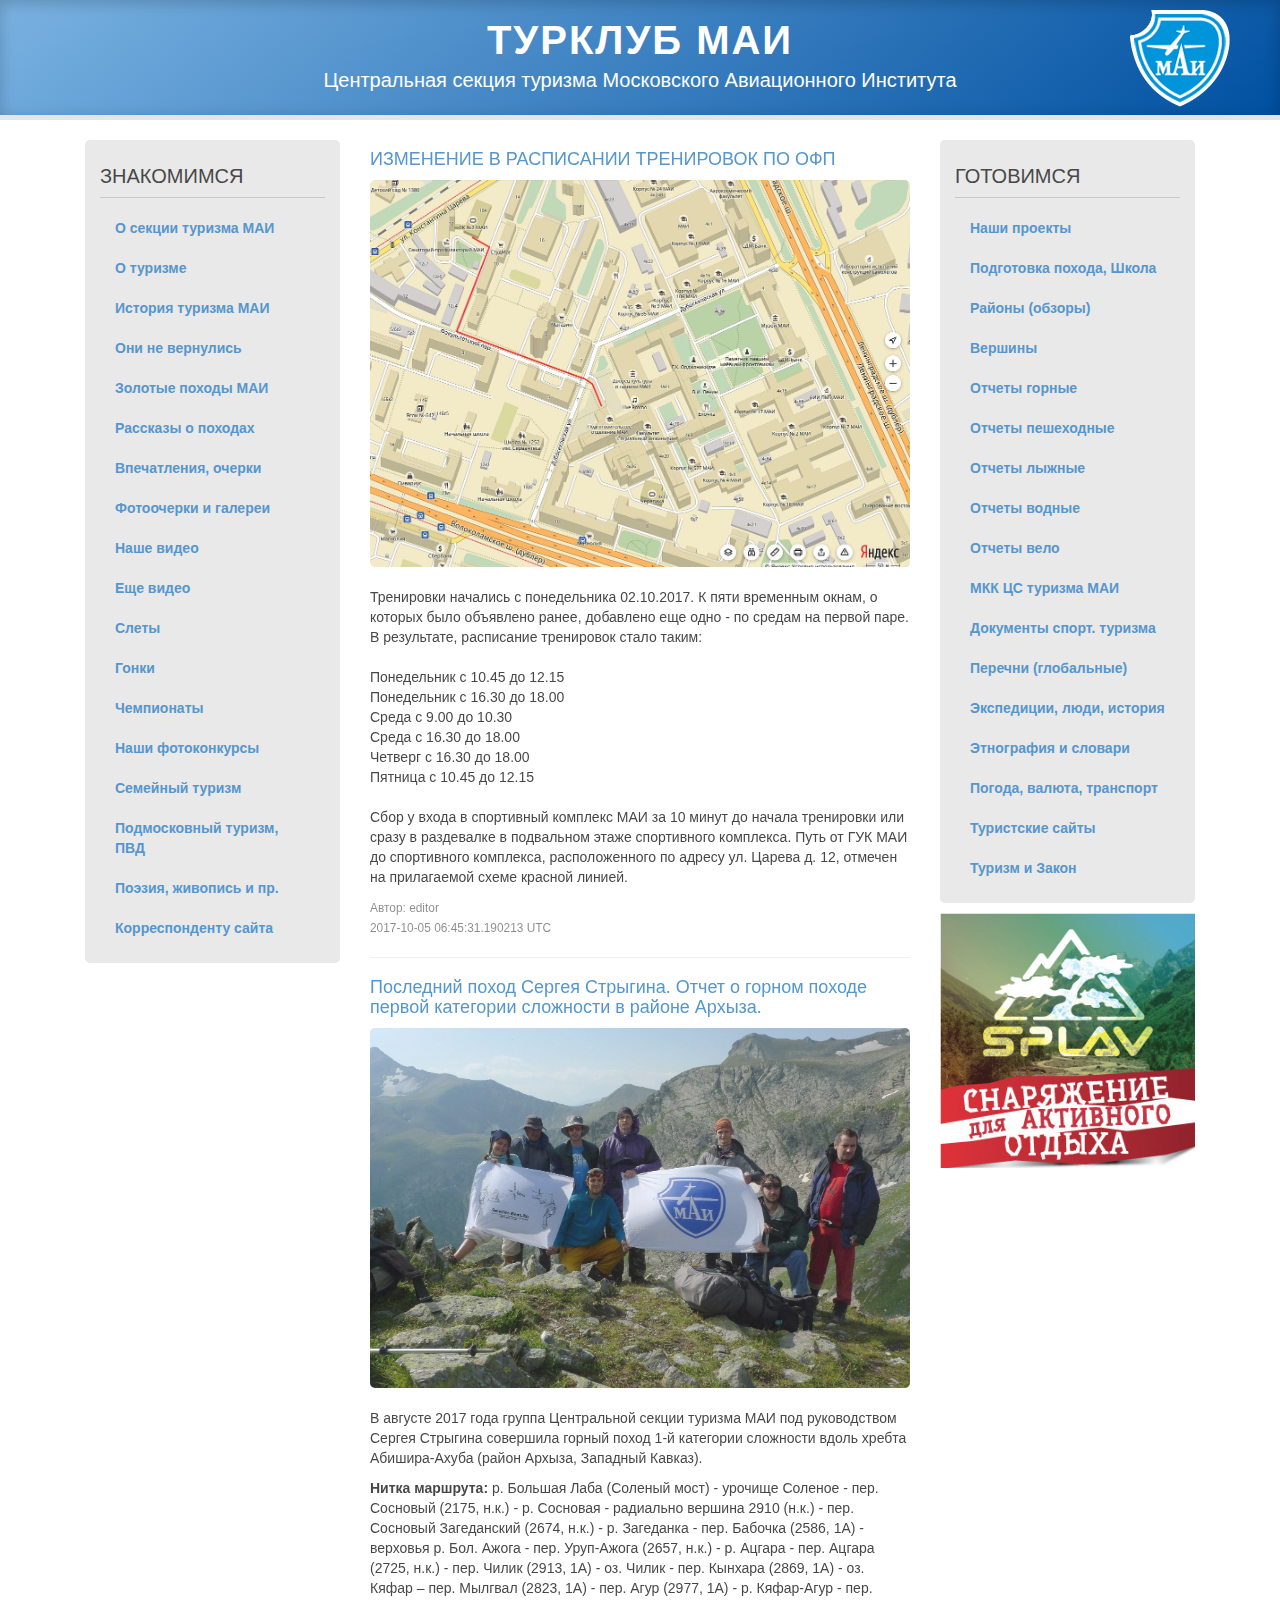
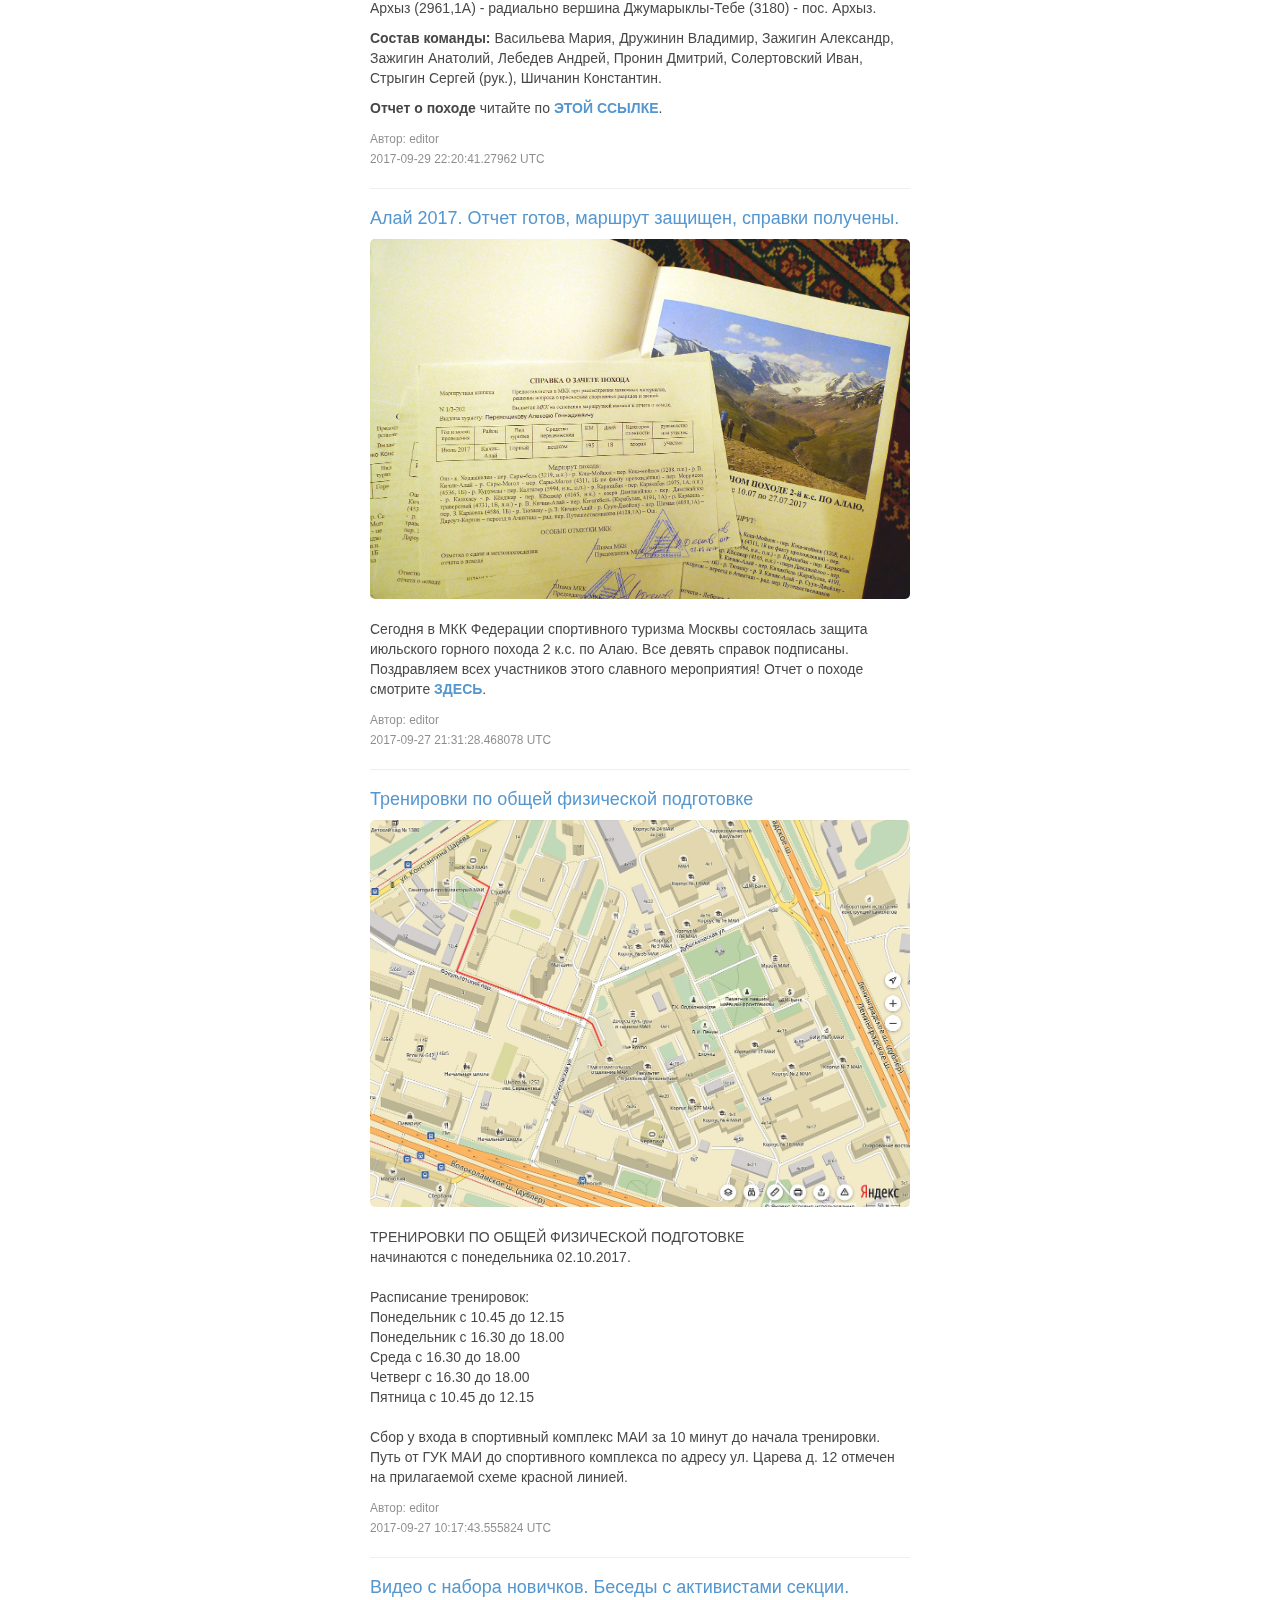
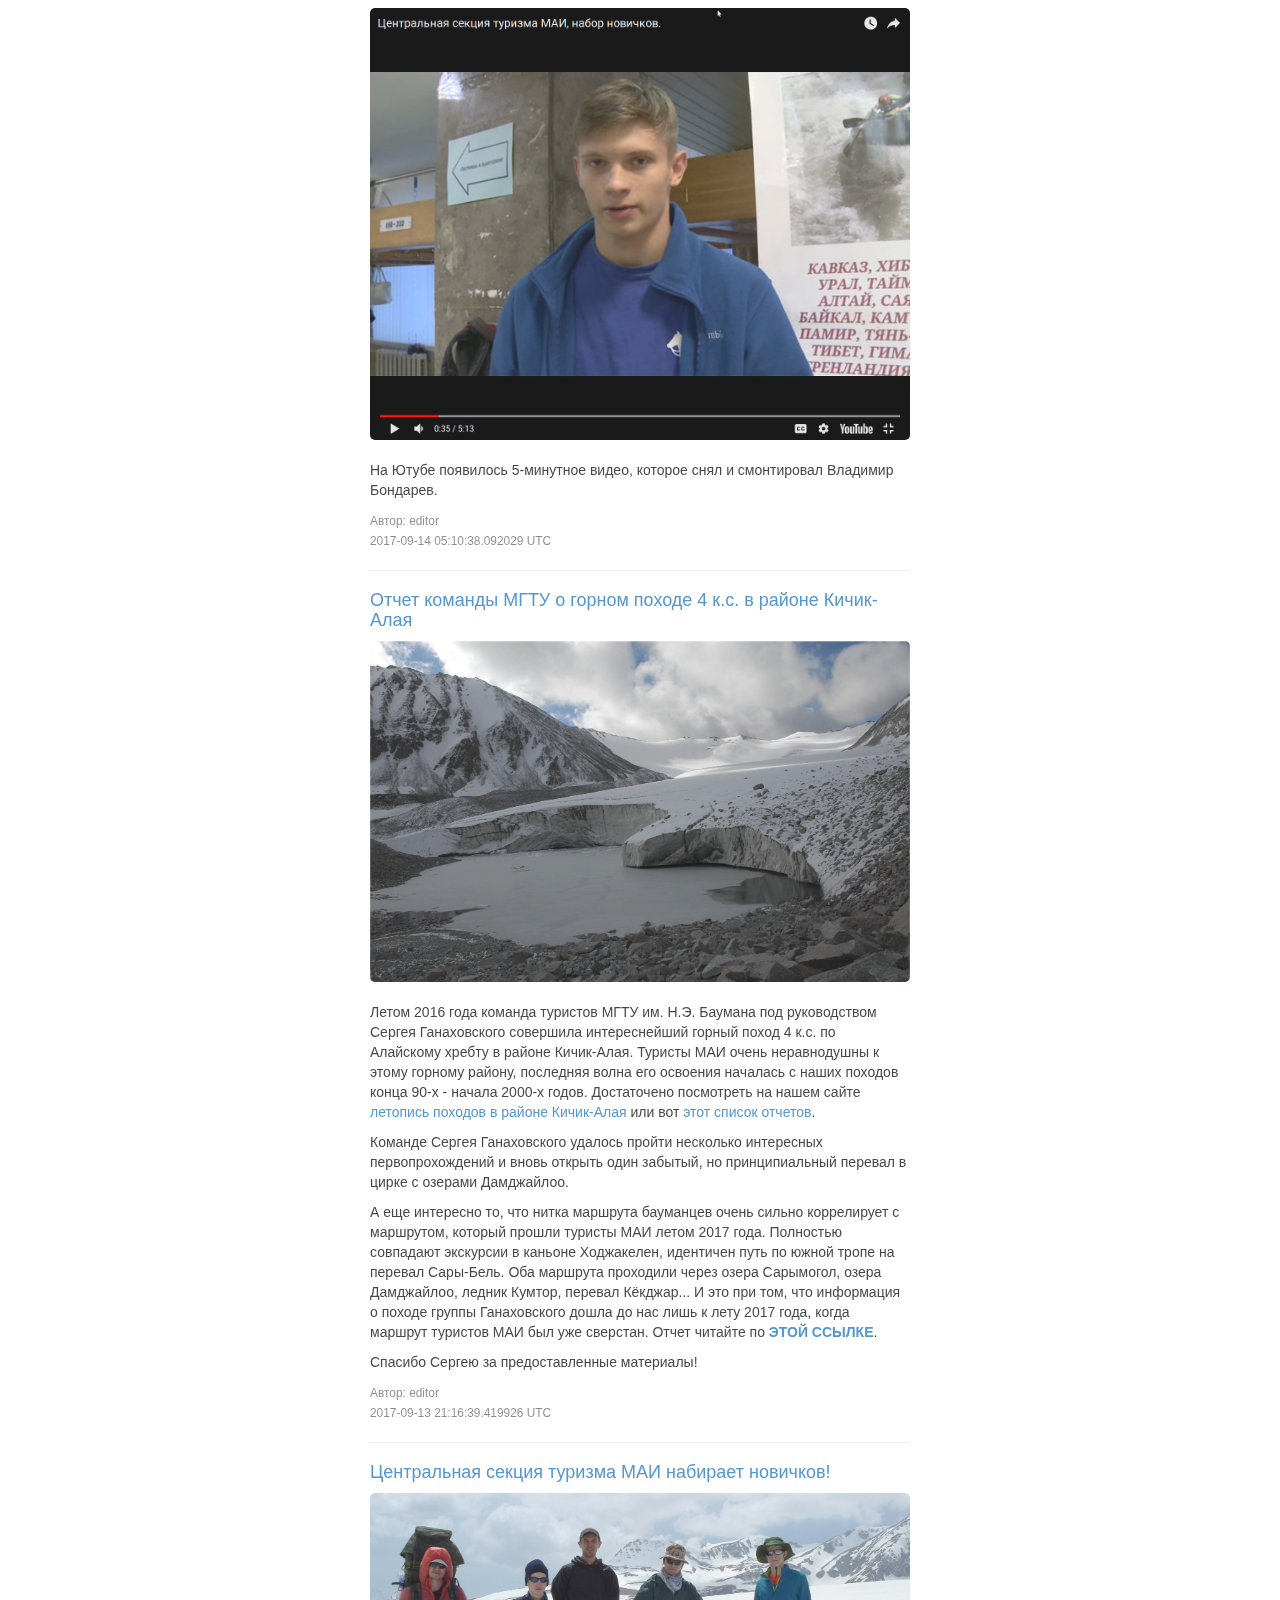
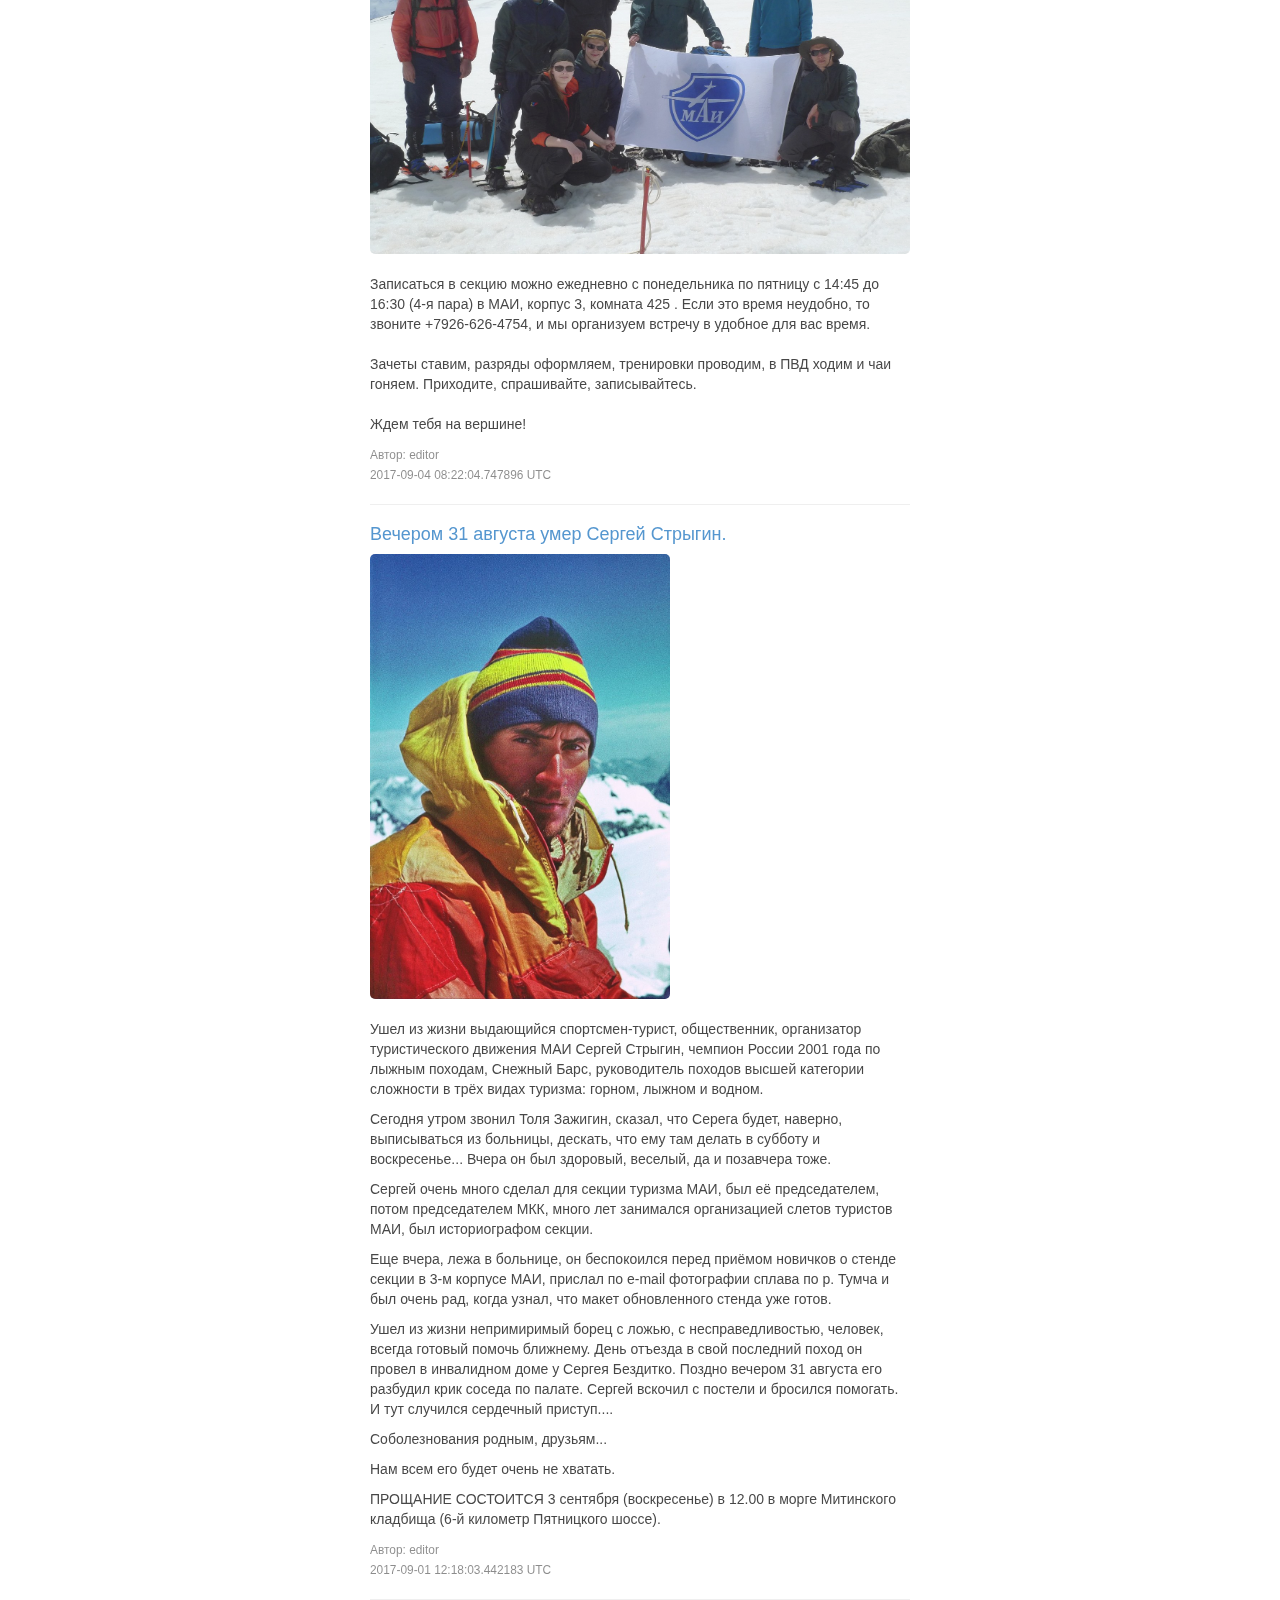
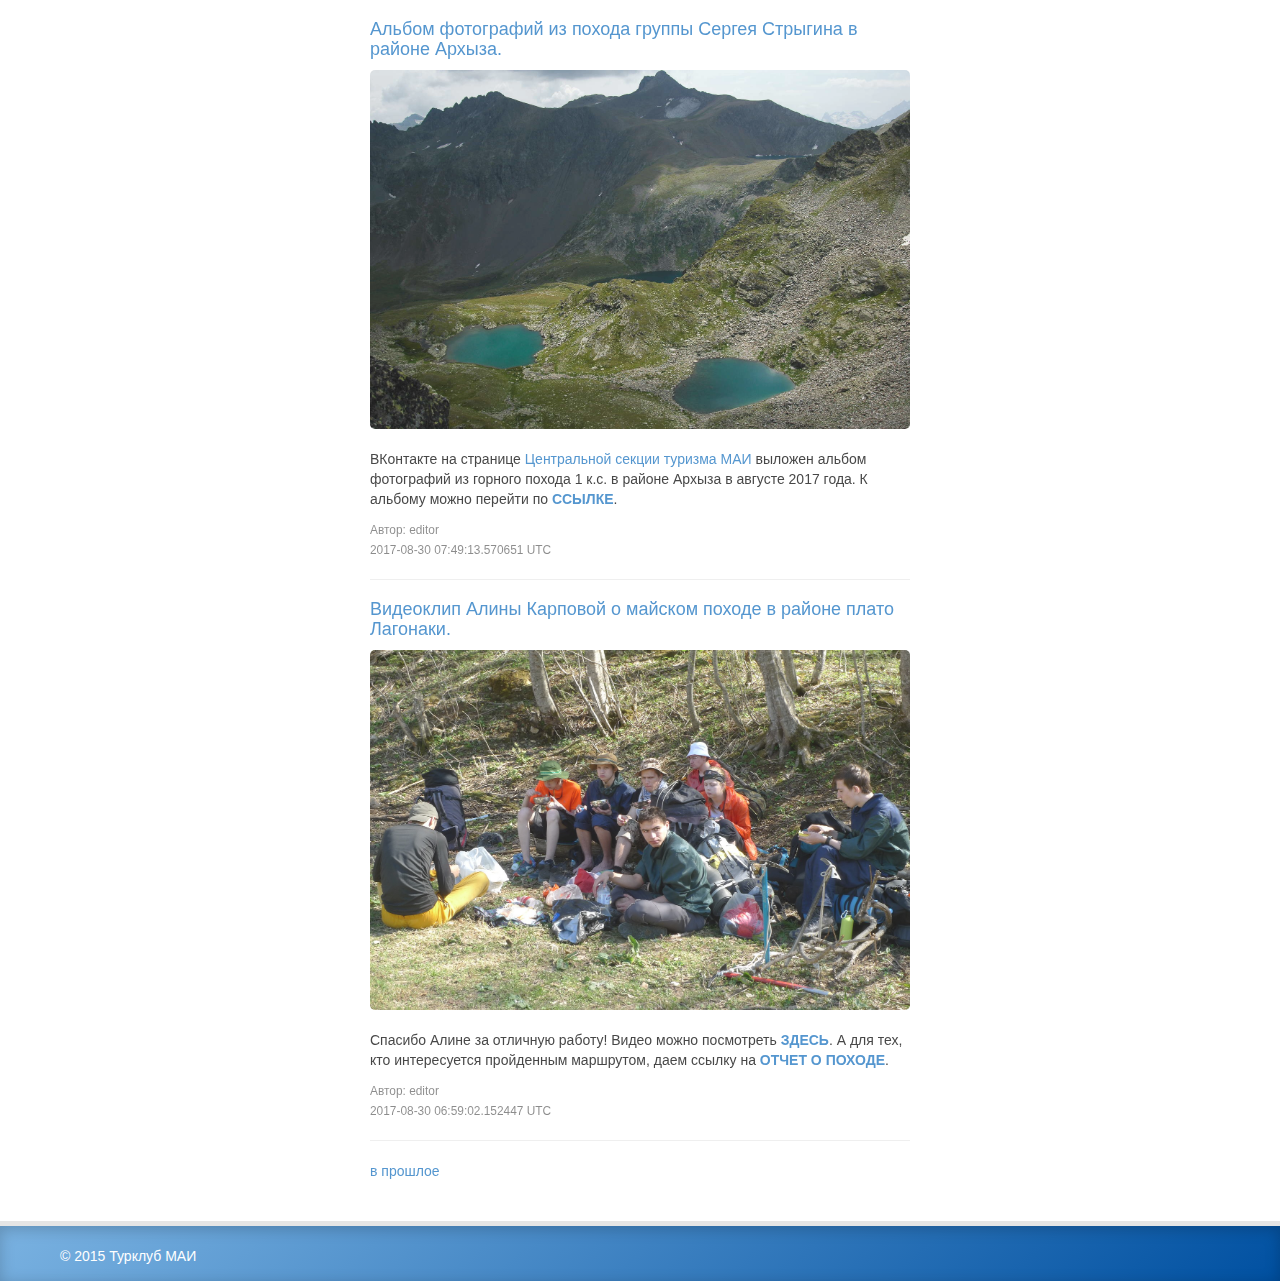
==== commit bf444e21: "improved js x 2" ====
--- a/index.html
+++ b/index.html
@@ -13,10 +13,8 @@
 <div class="SideNav">
 	<a href="javascript:void(0)" class="closebtn" onclick="closeNav()">&times;</a>
 	<a href="http://www.mai.ru/" ><img src="logo-mai-2016-feb-100x100.png" class="image" ></img></a>
-	<h2  onclick="openIntro()" class="txt" style="margin-bottom: 40px">ЗНАКОМИМСЯ</h2>
-	<div class="intro" >
-
-		<ul class="nav nav-list" ><li><a href="http://www.turclubmai.ru/sub/76">О секции туризма МАИ</a>
+	<h2  onclick="OpenObject('1')" class="txt" style="margin-bottom: 40px"><a href="#" class="txt">ЗНАКОМИМСЯ</a></h2>
+		<ul class="nav nav-list sideMenuScroll" id="1" ><li><a href="http://www.turclubmai.ru/sub/76">О секции туризма МАИ</a>
 		</li>
 		<li><a href="http://www.turclubmai.ru/sub/71">О туризме</a>
 		</li>
@@ -53,10 +51,9 @@
 		<li><a href="http://www.turclubmai.ru/sub/315">Корреспонденту сайта</a>
 		</li>
 		</ul>
-	</div>
-	<h2   onclick="openReady()" class="txt">ГОТОВИМСЯ</h2>
-	<div class="ready"><div class="">
-		<ul class="nav nav-list"><li><a href="http://www.turclubmai.ru/sub/223">Наши проекты</a>
+
+	<h2   onclick="OpenObject('2')" class="txt" ><a href="#" class="txt">ГОТОВИМСЯ</a></h2>
+		<ul class="nav nav-list sideMenuScroll" id="2"><li><a href="http://www.turclubmai.ru/sub/223">Наши проекты</a>
 		</li>
 		<li><a href="http://www.turclubmai.ru/sub/197">Подготовка похода, Школа</a>
 		</li>
@@ -91,9 +88,8 @@
 		<li><a href="http://www.turclubmai.ru/sub/92">Туризм и Закон</a>
 		</li>
 		</ul>
-	</div>
-	</div>
-	<a href="http://www.splav.ru/"><img style="margin-top: 40px; width:100%;" src="./files/splav.jpg" alt="">
+	
+	<a href="http://www.splav.ru/"><img style="margin-top: 40px; width:100%;" src="./files/splav.jpg" alt=""></a>
 </div>
 
 <div class="col-sm-3">
--- a/files/tkmai.css
+++ b/files/tkmai.css
@@ -8,13 +8,13 @@
     border-bottom: 5px solid #e5e5e5;
 }
 
-.intro {
+.sideMenuScroll {
     display: none;
 }
-.ready {
-    display: none;
-}
-
+
+ ::-webkit-scrollbar .SideNav { 
+    display: none; 
+}
 .SideNav {
     height: 100%; /* 100% Full-height */
     width: 0; /* 0 width - change this with JavaScript */
@@ -24,7 +24,7 @@
     left: 0;
     background-color: #111; /* Black*/
     overflow-x: hidden; /* Disable horizontal scroll */
-    overflow-y: hidden;
+    overflow-y: scroll;
     padding-top: 60px; /* Place content 60px from the top */
     transition: 0.3s; /* 0.5 second transition effect to slide in the sidenav */
 }
@@ -146,6 +146,10 @@
         
         display: inline-block;
     }
+    .site-header .image{
+        display:  none;
+
+    }
 
 
 }
@@ -178,14 +182,8 @@
 
 }
 
-@media screen and (max-width: 1020px){
-    .site-header .image{
-        display:  none;
-
-    }
-}
-
-@media screen and (min-width: 1020px) {
+
+@media screen and (min-width: 1201px) {
 
     .site-header .image{
         display: inline-block;
@@ -201,9 +199,14 @@
 }
 
 
-.site-header .txt:hover, .site-header .addition:hover, .site-header .txt:link, .site-header .addition:link, .SideNav .closebtn:hover, .SideNav .closebtn:link {
+.site-header .txt:hover, .site-header .addition:hover, .site-header .txt:link, .site-header .addition:link, .SideNav .closebtn:hover, .SideNav .closebtn:link{
     text-decoration: none;
 }
+
+.SideNav .txt:hover, .SideNav .txt:link{
+    text-decoration: none;
+}
+
 
 .post img {
     width: 100%;
